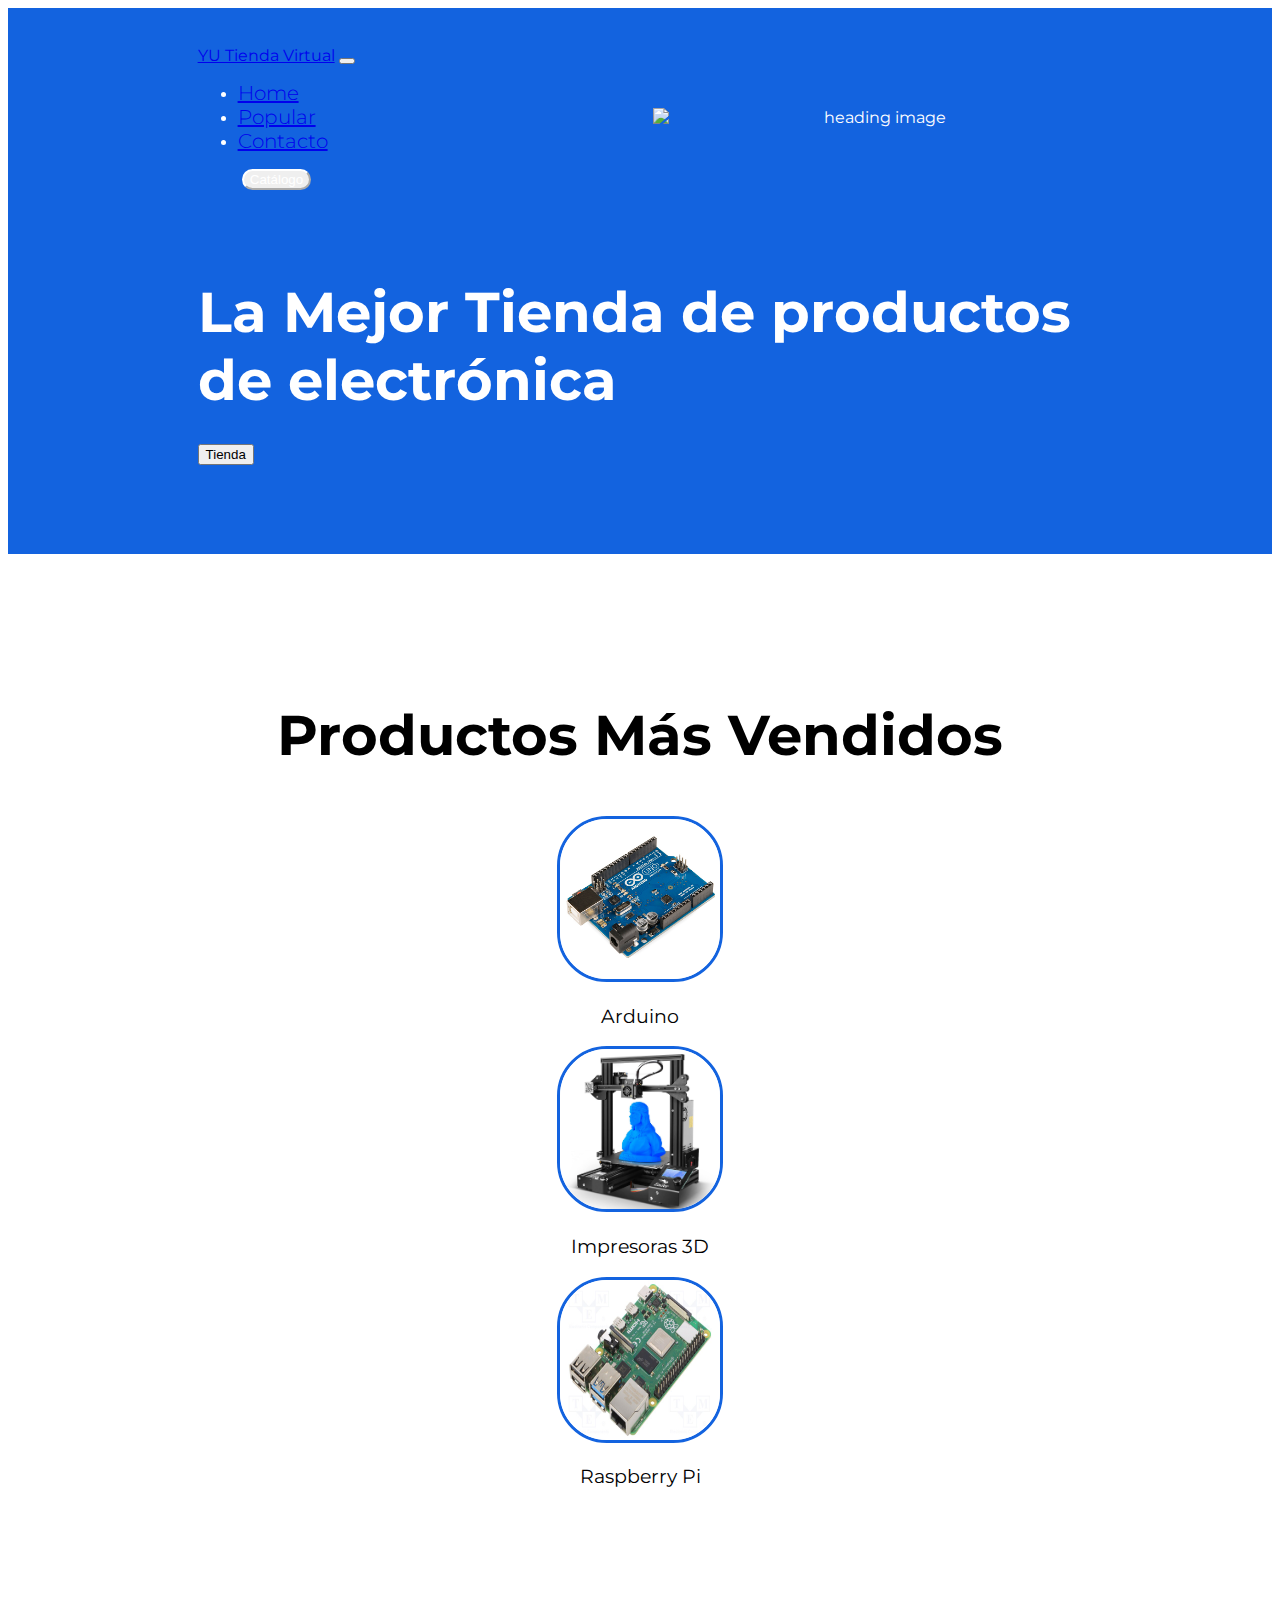
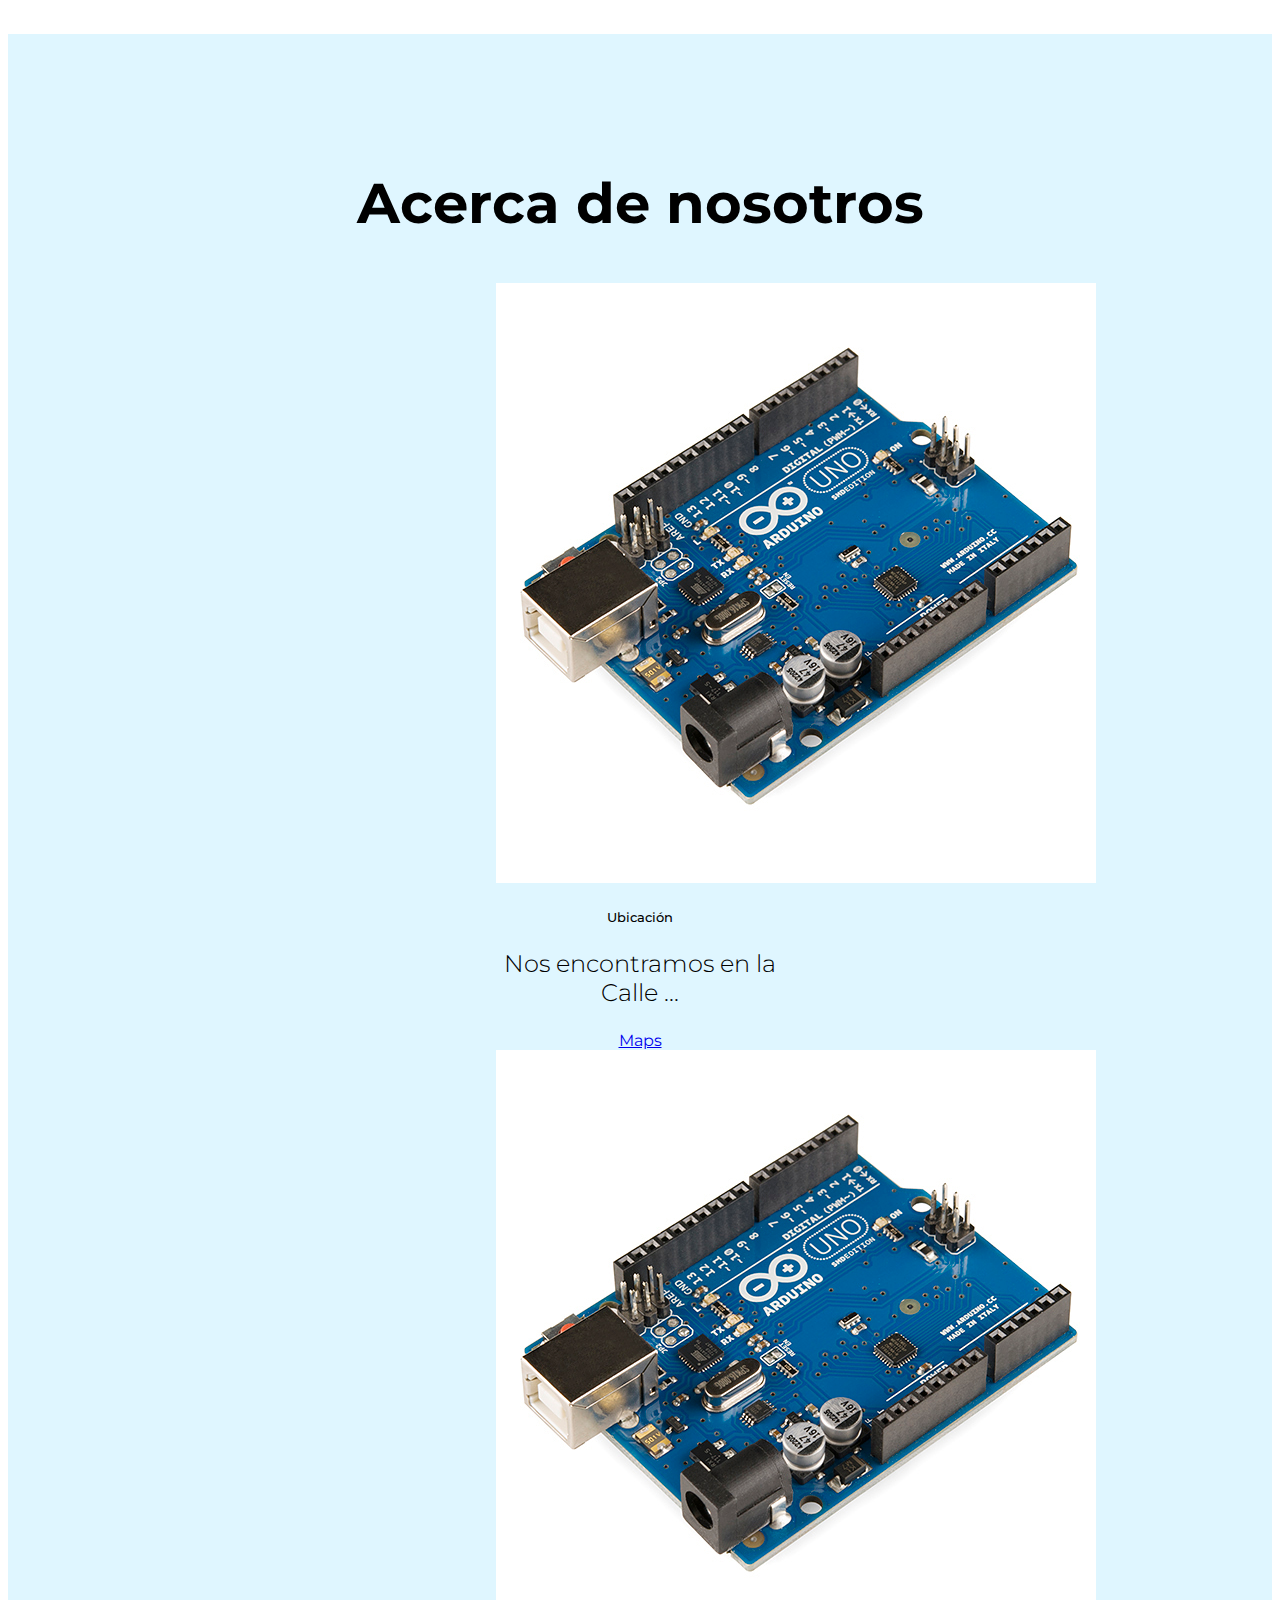
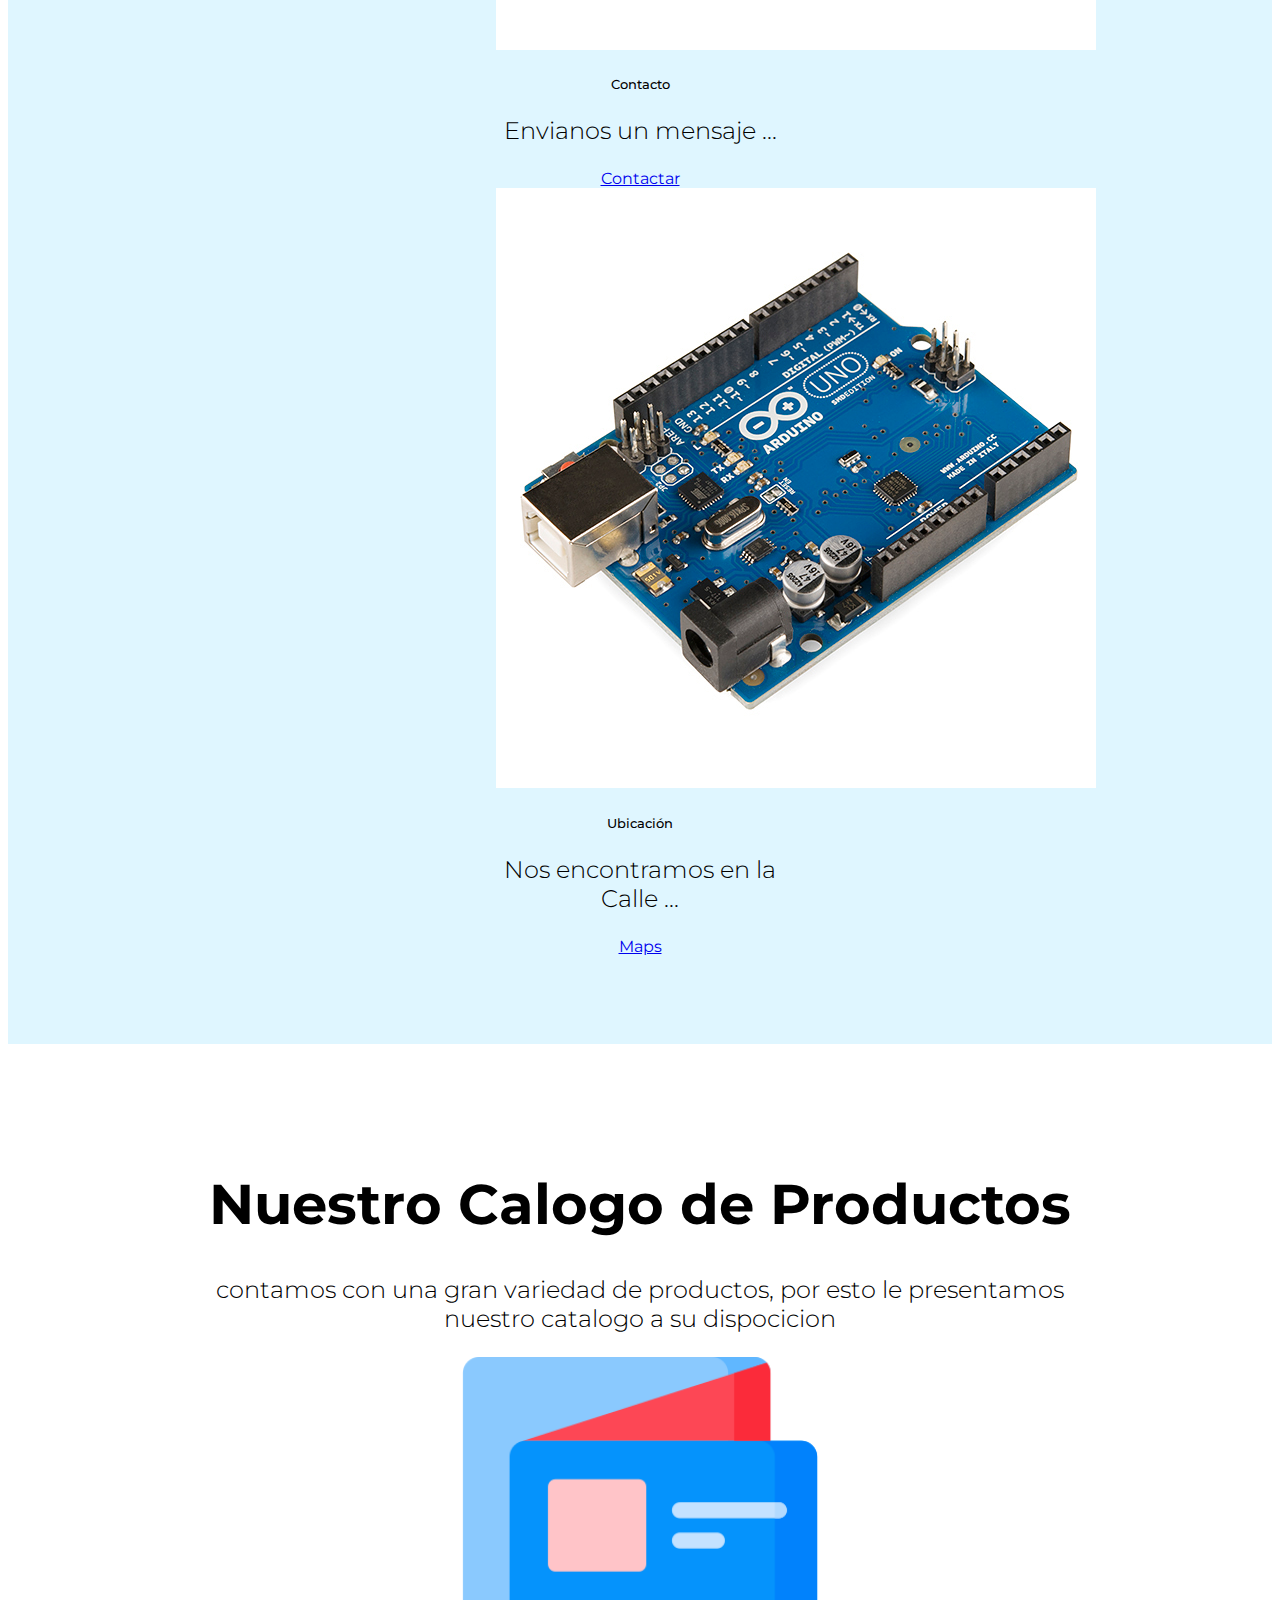
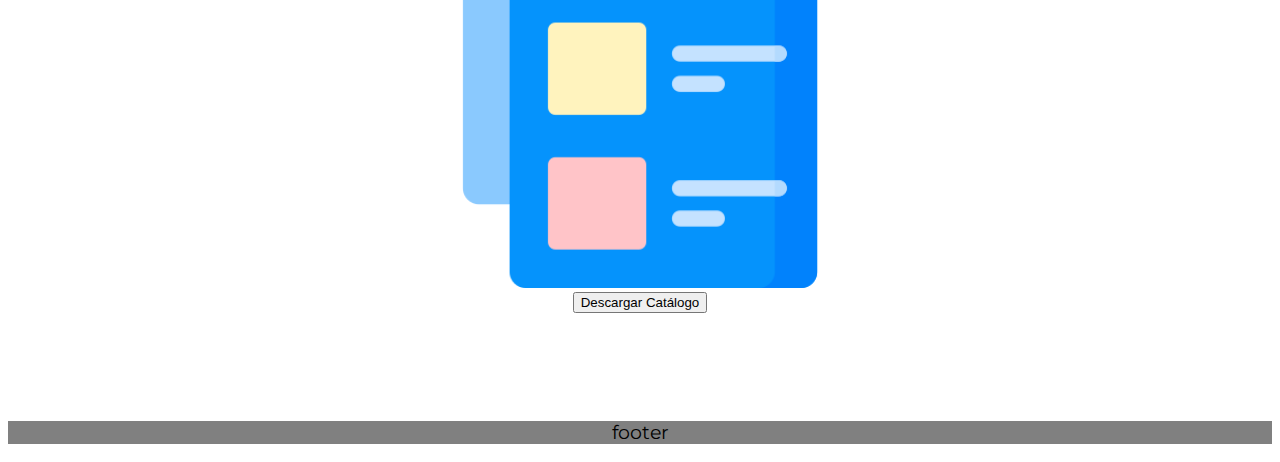
==== index.html @ 704b1b78 "working on mobile versions ��" ====
<!DOCTYPE html>
<html lang="en">
    <head>
        <meta charset="UTF-8">
        <meta http-equiv="X-UA-Compatible" content="IE=edge">
        <meta name="viewport" content="width=device-width, initial-scale=1.0">
        <title>Tienda Electrónica Yu</title>

        <!-- boostrap -->
        <link href="https://cdn.jsdelivr.net/npm/bootstrap@5.2.2/dist/css/bootstrap.min.css" rel="stylesheet"
            integrity="sha384-Zenh87qX5JnK2Jl0vWa8Ck2rdkQ2Bzep5IDxbcnCeuOxjzrPF/et3URy9Bv1WTRi" crossorigin="anonymous">
        <!-- fonts -->
        <link rel="preconnect" href="https://fonts.googleapis.com">
        <link rel="preconnect" href="https://fonts.gstatic.com" crossorigin>
        <link
            href="https://fonts.googleapis.com/css2?family=Montserrat:wght@300;400;500;900&family=Ubuntu:wght@300;400;700&display=swap"
            rel="stylesheet">
        <!-- font awesome icons -->
        <script src="https://kit.fontawesome.com/8faedc4425.js" crossorigin="anonymous"></script>

        <link rel="stylesheet" href="css/styles.css">
    </head>

    <body>

        <section id="title">
            <div class="container-fluid container-heading">
                
                <!-- navbar -->
                <nav class="navbar navbar-expand-lg navbar-dark mb-3">
                    <div class="container-fluid">
                        <a class="navbar-brand" href="#">YU Tienda Virtual</a>
                        <button class="navbar-toggler" type="button" data-bs-toggle="collapse" data-bs-target="#navbarSupportedContent"
                            aria-controls="navbarSupportedContent" aria-expanded="false" aria-label="Toggle navigation">
                            <span class="navbar-toggler-icon"></span>
                        </button>

                        <div class="collapse navbar-collapse" id="navbarSupportedContent">
                             <ul class="navbar-nav ms-auto mb-2 mb-lg-0">
                                <li class="nav-item">
                                    <a class="nav-link active" aria-current="page" href="#">Home</a>
                                </li>
                                <li class="nav-item">
                                    <a class="nav-link" href="#">Popular</a>
                                </li>
                                <li class="nav-item">
                                    <a class="nav-link" href="#">Contacto</a>
                                </li>
                                <!-- <li class="nav-item">
                                    <a class="nav-link" href="#">Catalogo</a>
                                </li> -->
                            </ul>
                            <button type="button" class="btn btn-outline-dark catalog-btn ms-0 ms-lg-5"><i class="fa-sharp fa-solid fa-download"></i> Catálogo<o/button>
                        </div>
                    </div>
                </nav>

                <!-- title content -->
                <div class="container heading-content">
                    <div class="row">
                        <div class="col col-12 col-lg-6">
                            <h1>La Mejor Tienda de productos de electrónica</h1>
                            <!-- <p>los mejores productos en electronica a precios buenos para tus proyectos profesionales Lorem Ipsum is simply dummy text of the printing and typesetting industry. Lorem Ipsum has been the industry's standard
                            </p> -->
                            <!-- <button type="button" class="dwl-button btn btn-outline-light btn-lg"><i class="fa-solid fa-store"></i> Download</button> -->
                        </div>
                        <div class="col col-12 col-lg-6 img-heading-container">
                            <img src="images/heading1.png" class="heading-img" alt="heading image">
                        </div>
                    </div>
                    <button type="button" class="dwl-button btn btn-light btn-lg mt-5 mt-lg-5"><i class="fa-solid fa-store"></i> Tienda</button>
                </div>
            </div>
            
            <!-- wave -->
            <!-- <svg class="wave1" xmlns="http://www.w3.org/2000/svg" viewBox="0 0 1440 320">
                <path fill="#1363DF" fill-opacity="1"
                    d="M0,96L60,117.3C120,139,240,181,360,192C480,203,600,181,720,197.3C840,213,960,267,1080,250.7C1200,235,1320,149,1380,106.7L1440,64L1440,0L1380,0C1320,0,1200,0,1080,0C960,0,840,0,720,0C600,0,480,0,360,0C240,0,120,0,60,0L0,0Z">
                </path> -->
            </svg>
        </section>

        <section id="Features">
            <div class="container-fluid container-items">
                <h2 class="mb-0 mb-lg-5 features-heading    ">Productos Más Vendidos</h2>
                <div class="row pt-0 pt-lg-5">
                    <div class="col col-12 col-lg-4">
                        <img src="images/arduino.jpg" class="img-feature mb-3 mb-lg-4 mt-lg-0 mt-5" alt="Feature1">
                        <h3>Arduino</h3>
                    </div>
                    <div class="col col-12 col-lg-4">
                        <img src="images/impresora.jpg" class="img-feature mb-3 mb-lg-4 mt-lg-0 mt-5" alt="Feature2">
                        <h3>Impresoras 3D</h3>
                    </div>
                    <div class="col col-12 col-lg-4">
                        <img src="images/raspberry.jpg" class="img-feature mb-3 mb-lg-4 mt-lg-0 mt-5" alt="Feature3">
                        <h3>Raspberry Pi</h3>
                    </div>
                </div>
            </div>
        </section>

        <section id="cards">
            <div class="container-fluid cards-container">
                <h2 class="mb-5 cards-heading">Acerca de nosotros</h2>
                <div class="row">
                    <div class="col col-12 col-lg-4 mb-5">
                        <div class="card text-start">
                            <img src="images/arduino.jpg" class="card-img-top" alt="...">
                            <div class="card-body">
                                <h5 class="card-title">Ubicación</h5>
                                <p class="card-text dark-text">Nos encontramos en la Calle ...</p>
                                <a href="#" class="btn btn-primary"><i class="fa-solid fa-map-location-dot"></i> Maps</a>
                            </div>
                        </div>
                    </div>
                    <div class="col col-12 col-lg-4 mb-5">
                        <div class="card text-start ">
                            <img src="images/arduino.jpg" class="card-img-top" alt="...">
                            <div class="card-body">
                                <h5 class="card-title">Contacto</h5>
                                <p class="card-text dark-text">Envianos un mensaje ...</p>
                                <a href="#" class="btn btn-primary"><i class="fa-regular fa-paper-plane"></i> Contactar</a>
                            </div>
                        </div>
                    </div>
                    <div class="col col-12 col-lg-4 mb-5">
                        <div class="card text-start">
                            <img src="images/arduino.jpg" class="card-img-top" alt="...">
                            <div class="card-body">
                                <h5 class="card-title">Ubicación</h5>
                                <p class="card-text dark-text">Nos encontramos en la Calle ...</p>
                                <a href="#" class="btn btn-primary"><i class="fa-solid fa-map-location-dot"></i> Maps</a>
                            </div>
                        </div>
                    </div>
                </div>
            </div>
        </section>

        <section id="Catalog">
            <div class="container-fluid catalog-container">
                <div class="container-fluid text-center text-lg-start">
                    <div class="row">
                        <div class="col col-12 col-lg-6">
                            <h1 class="catalog-heading">Nuestro Calogo de Productos</h1>
                            <p class="dark-text">contamos con una gran variedad de productos, por esto le presentamos nuestro catalogo a su dispocicion</p>
                        </div>
                        <div class="col col-12 col-lg-6 text-center">
                            <img src="images/catalogue.png" alt="Catalog image" class="img-catalog mt-4 mt-lg-0">
                        </div>
                    </div>
                </div>
                <button type="button" class="btn btn-outline-dark btn-lg mt-5"><i class="fa-sharp fa-solid fa-download"></i> Descargar Catálogo<o/button>

            </div>
        </section>
        
        <footer>
            <h3>footer</h3>
        </footer>
        <script src="https://cdn.jsdelivr.net/npm/bootstrap@5.2.2/dist/js/bootstrap.bundle.min.js"
            integrity="sha384-OERcA2EqjJCMA+/3y+gxIOqMEjwtxJY7qPCqsdltbNJuaOe923+mo//f6V8Qbsw3"
            crossorigin="anonymous"></script>
    </body>
</html>
---- css/styles.css ----
body {
    font-family: 'Montserrat', sans-serif;
    text-align: center;
}

h1,
h2 {
    font-size: 3.5rem;
    font-family: 'Montserrat', sans-serif;
    font-weight: bold;
}

h3,
h4,
h5,
h6 {
    font-family: 'Montserrat', sans-serif;
    font-weight: 400;
}

p {
    color: white;
    font-weight: 500;
    font-size: 1.5rem;
}

.dark-text {
    color: black;
    font-weight: 300;
}

.nav-item {
    padding-right: 5%;
}

.nav-link {
    font-size: 1.25rem;
    font-weight: 300;
}

.catalog-btn {
    border-color: white;
    border-radius: 2rem;
    color: white;
    margin-left: 5%;
}

.container-heading {
    text-align: start;
    padding: 3% 15% 7%;
    background-color: #1363DF;
    color: white;
}

.container-heading h1 {
    margin-top: 5%;
    margin-bottom: 30px;
    text-align: start;
    font-size: 3.5rem;
}

.img-heading-container {
    text-align: center;
}

.heading-img {
    width: 35%;
    position:absolute;
    right: 14%;
    top: 12%;
}

.heading-content {
    padding-top: 5%;
}

.wave1 {
    position: absolute;
    transform: translate(-50%, -3em);
}

/* items section */

.container-items {
    padding: 8% 15% 10%;
    background-color: white;
}

.img-feature {
    height: 10rem;
    width: 10rem;
    border: solid 3px #1363DF;
    border-radius: 30%;
}

/* cards section */

.cards-container {
    background-color: #DFF6FF;
    /* background-color: #47B5FF; */
    padding: 7% 15% 7%; 
}

.card {
    margin: auto;
    width: 18rem;
}

.card-title {
    font-weight: 500;
}

/* catalog section */

.catalog-container {
    padding: 7% 15% 7%;
}

.img-catalog {
    width: 60%;
}

/* footer section */

footer {
    background-color: gray;
}


/***************** MEDIA QUERIES ********************/

/* Extra large and avobe */

@media (min-width: 1400px) {
    .heading-img {
            width: 30%;
    }

    .container-heading h1 {
        font-size: 4rem;
    }

    /* cards section */

    .card {
        width: 23rem;
    }
}

/* tablet size and below */

@media (max-width: 992px) {

    /* heading section */

    .heading-img {
        position: static;
        width: 100%;
    }

    .container-heading {
        text-align: center;
    }

    .container-heading h1 {
        margin-top: 5%;
        margin-bottom: 5%;
        text-align: center;
        font-size: 2.5rem;
    }

    .container-heading {
        padding: 5% 15% 20%;
        background-color: #1363DF;
        color: white;
    }

    /* Features section */
    
    .container-items {
        padding: 15% 15% 20%;
    }

    .features-heading {
        font-size: 2rem;
    }

    /* cards section */

    .cards-heading {
        font-size: 2rem;
    }

    .card {
        width: 16rem;
    }

    /* catalog section */
    .catalog-container {
        text-align: center;
        padding: 15% 15% 20%;
    }

    .catalog-heading {
        font-size: 2rem;
    }
}
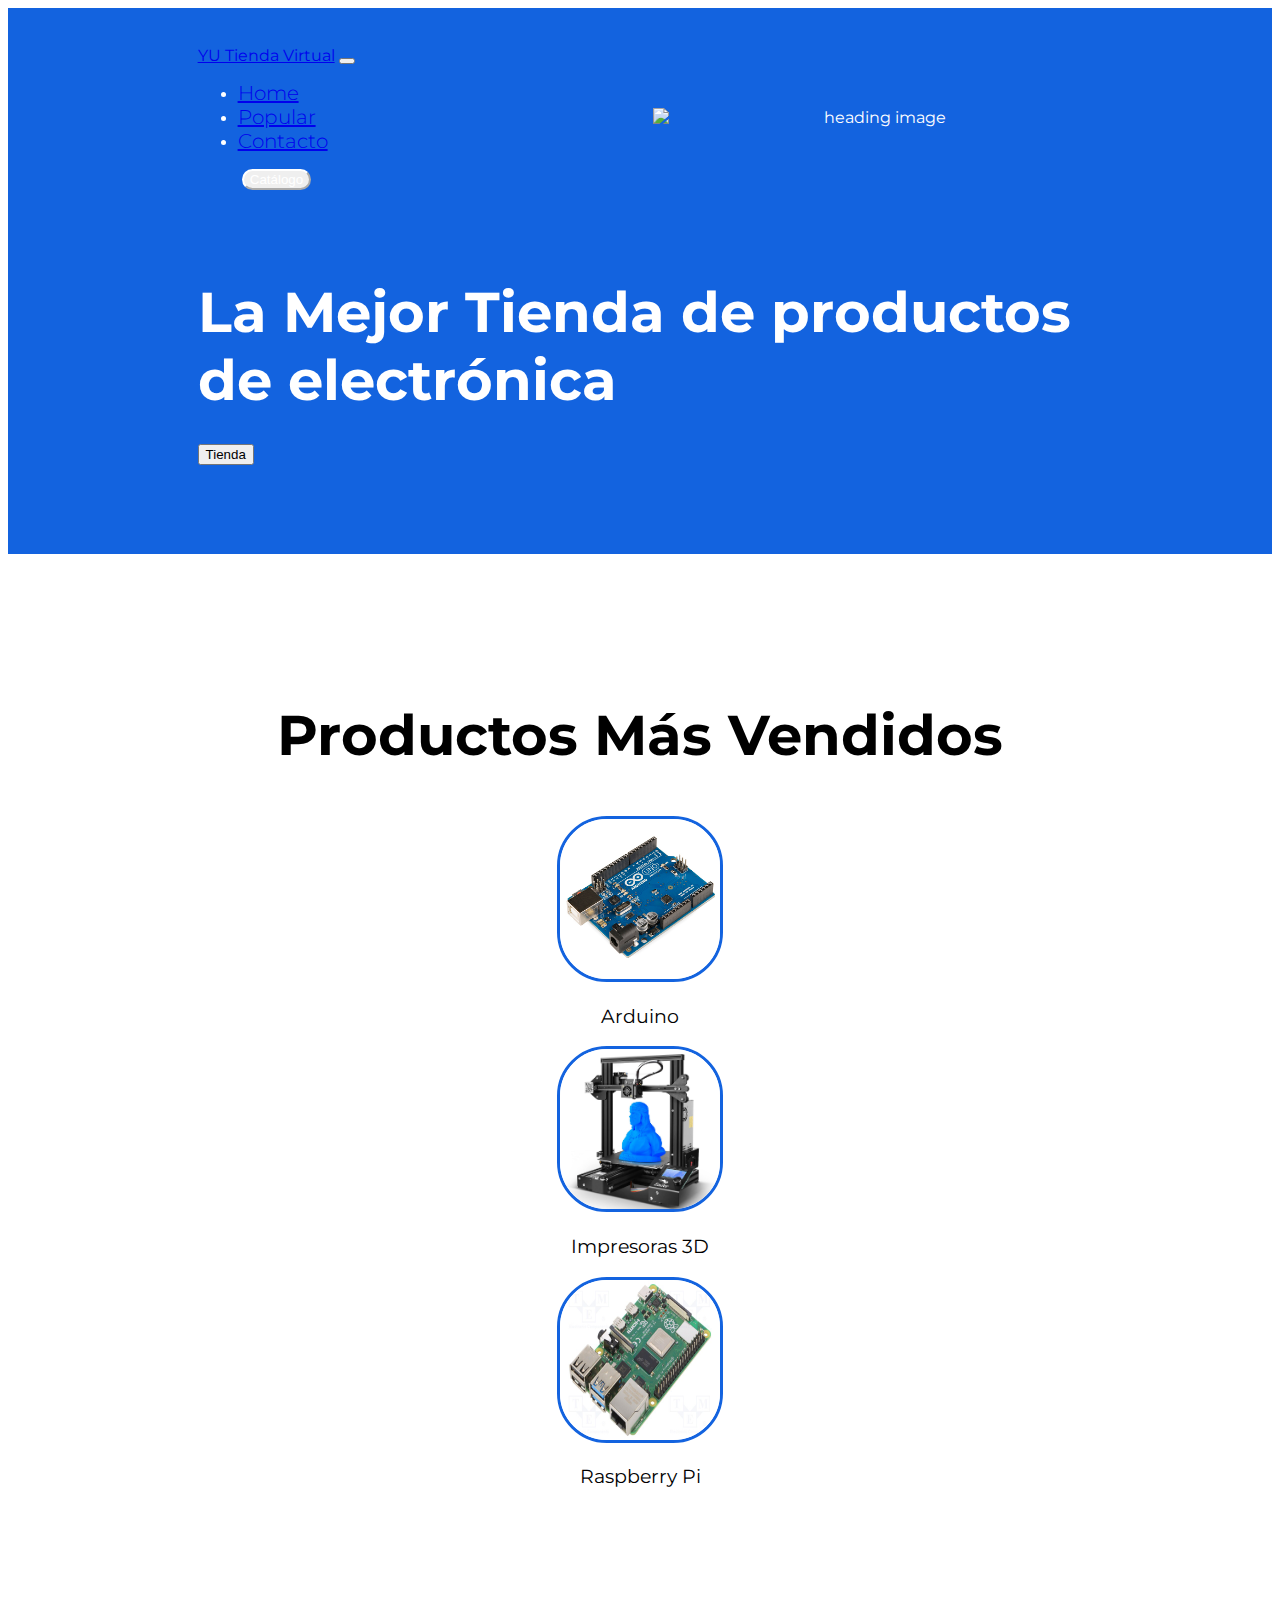
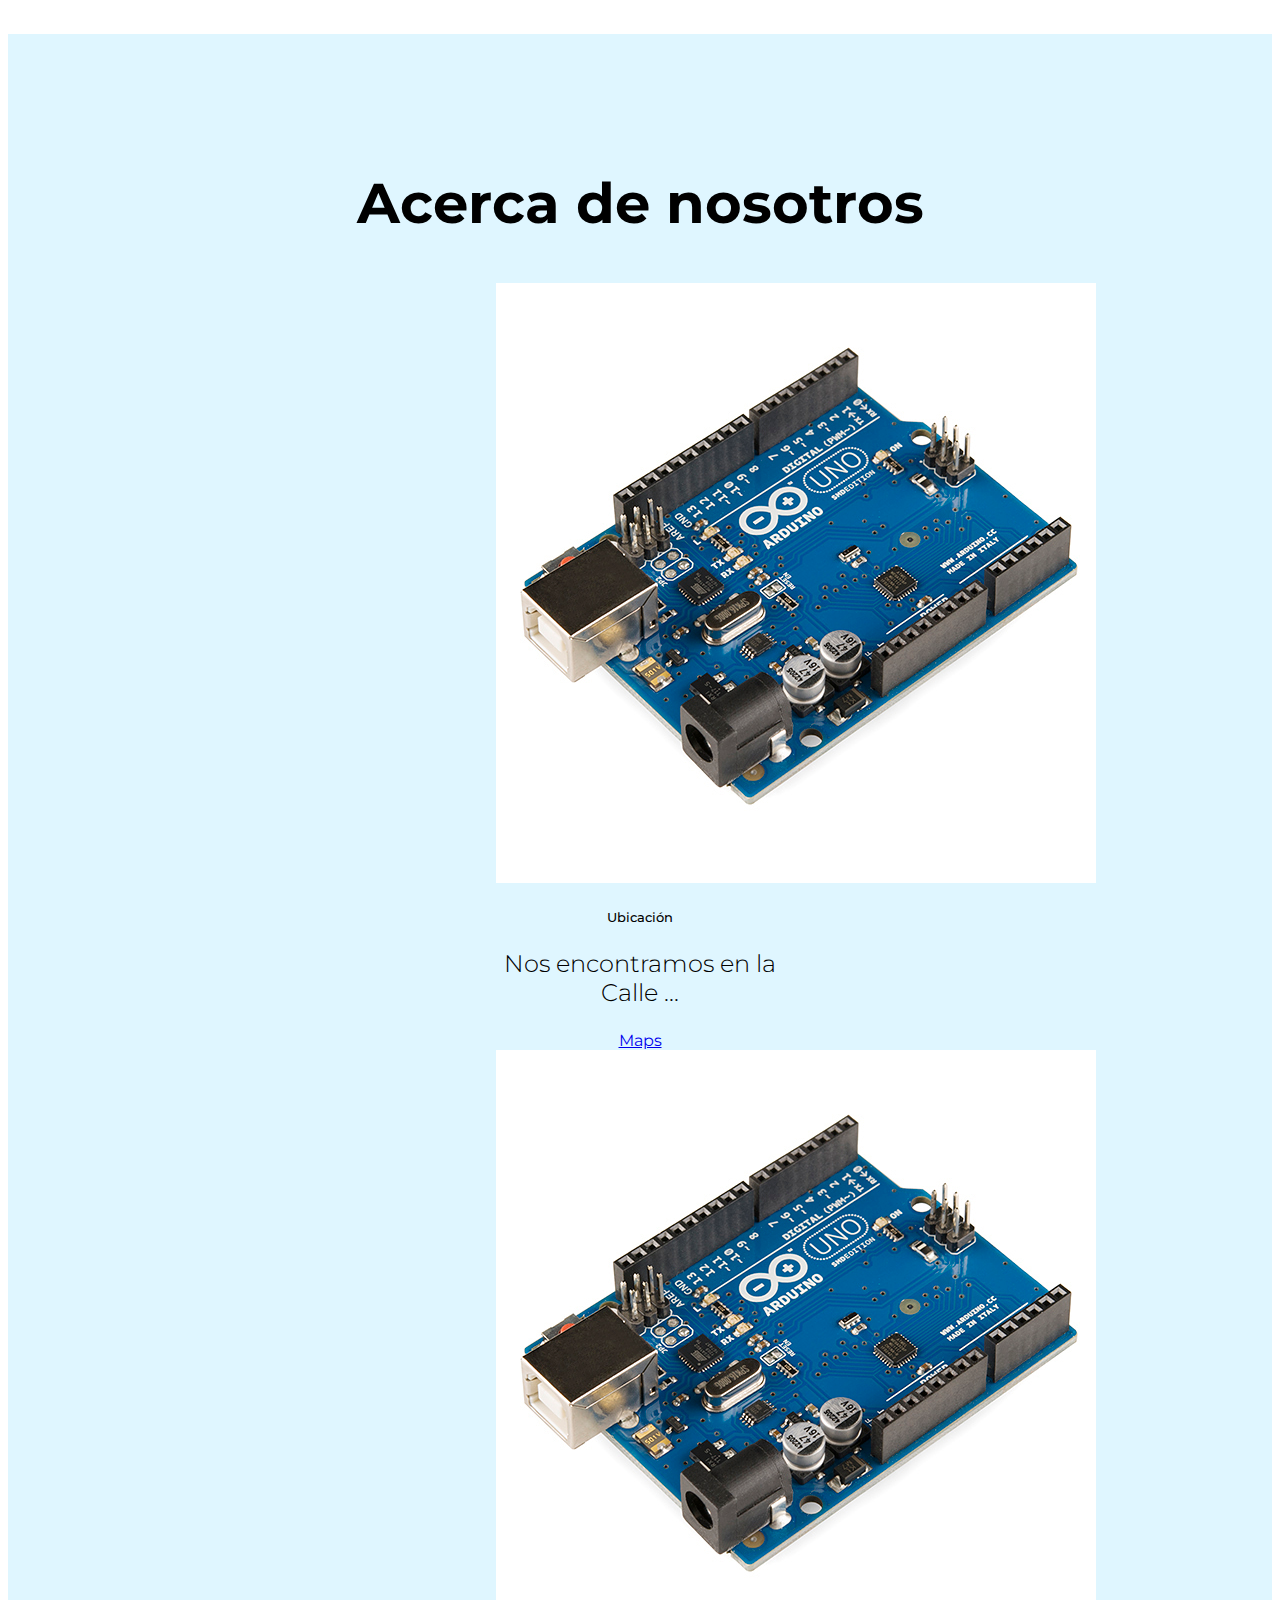
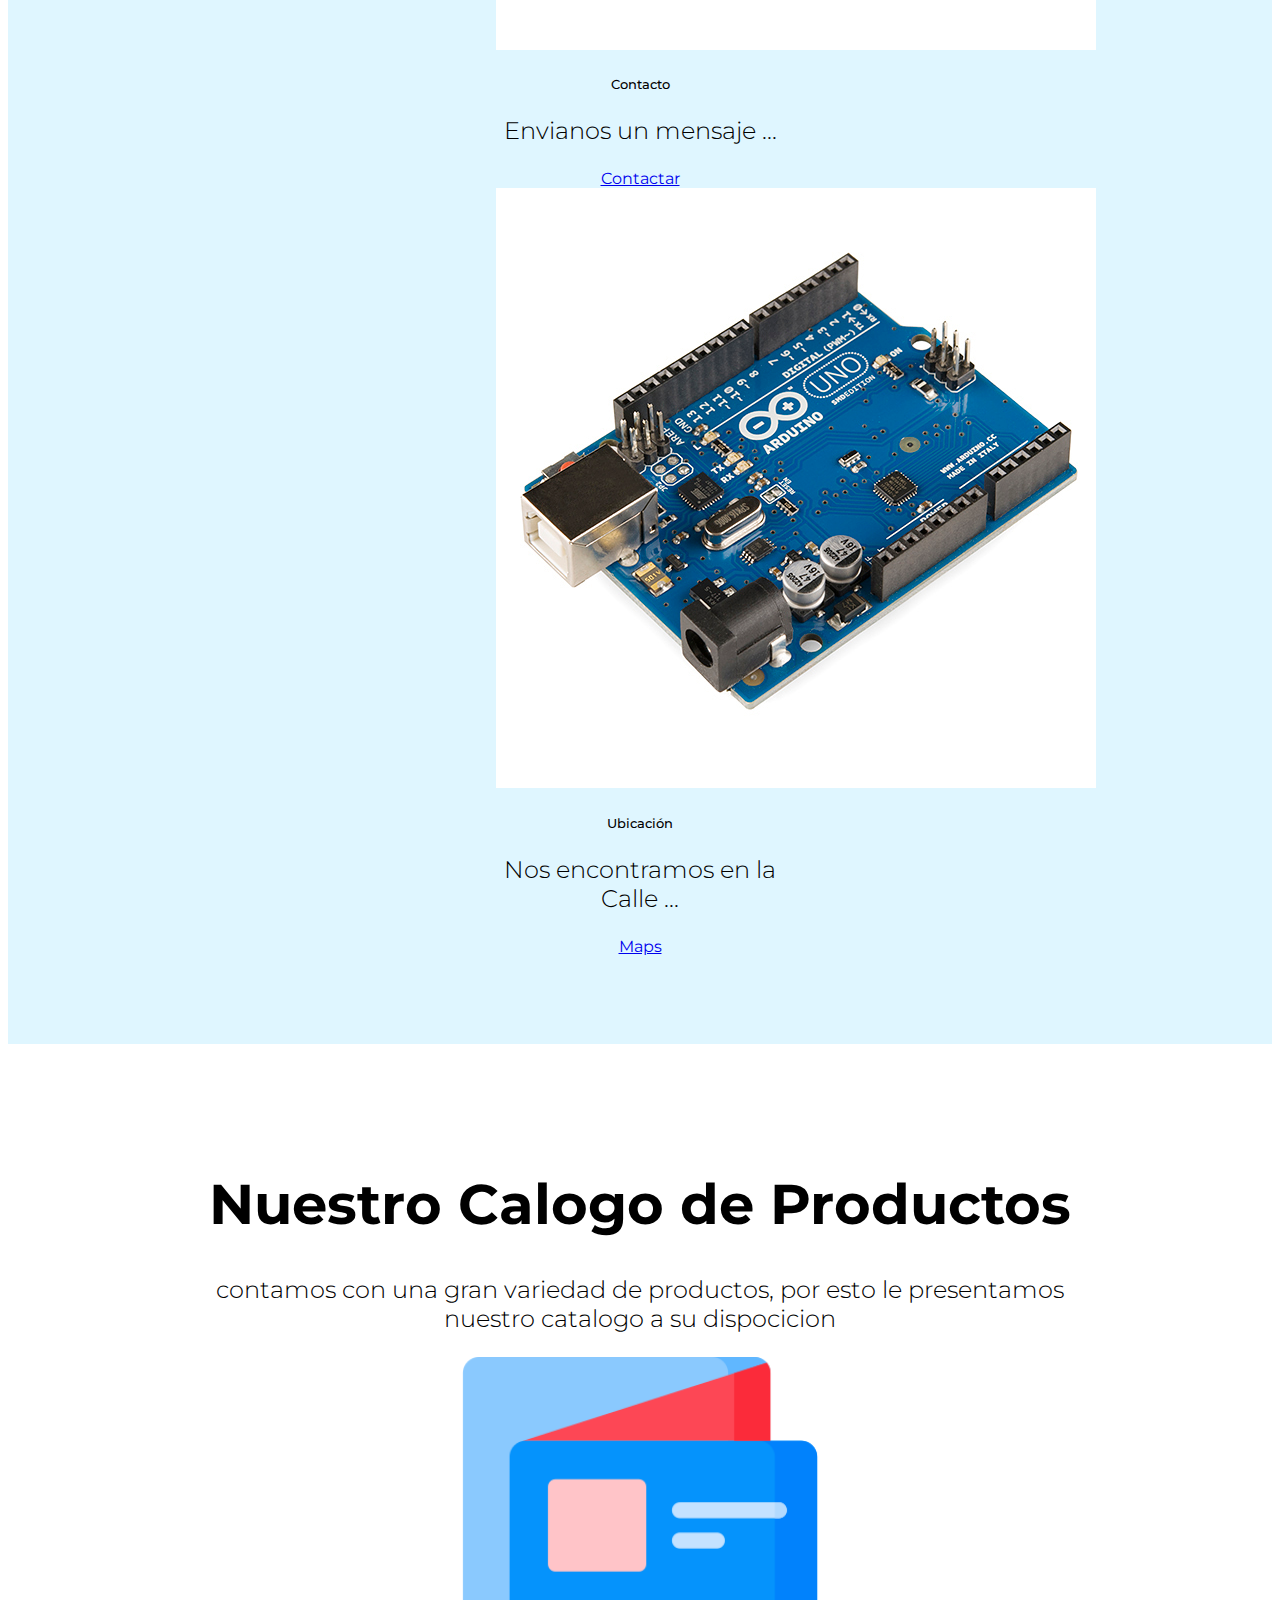
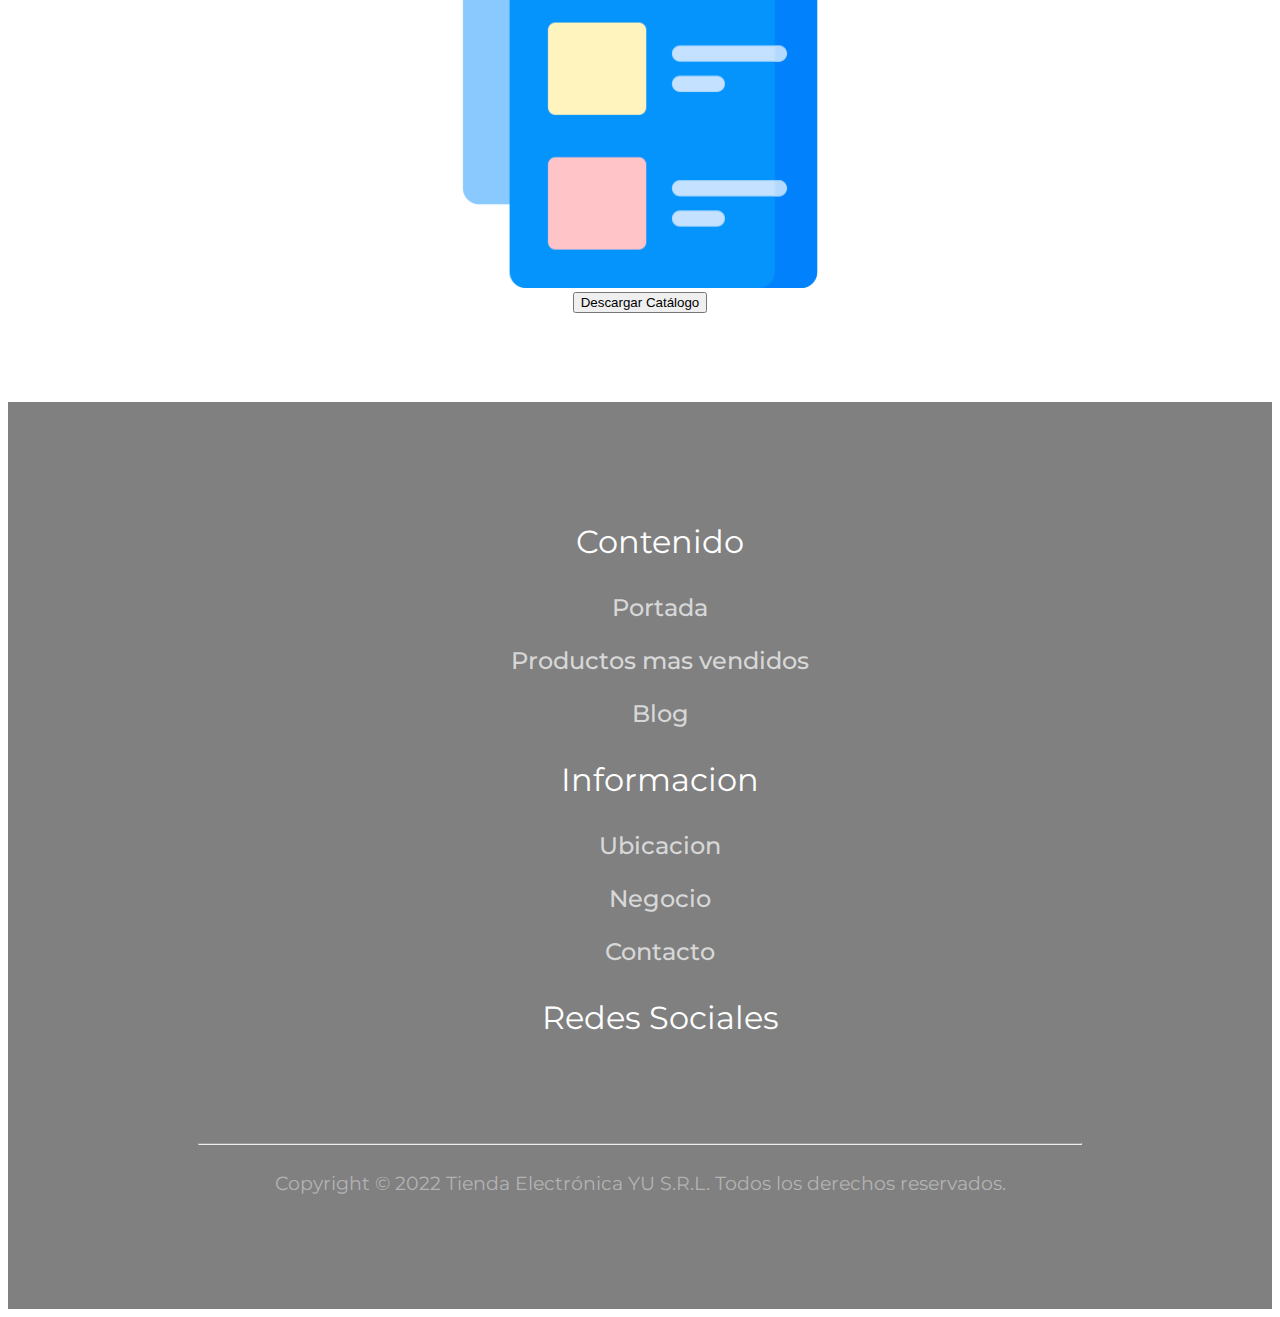
==== commit ad13701f: "working on footer section" ====
--- a/index.html
+++ b/index.html
@@ -157,7 +157,59 @@
         </section>
         
         <footer>
-            <h3>footer</h3>
+            <div class="container-fluid footer-container">
+                <div class="container text-start">
+                    <div class="row">
+                        <div class="col col-12 col-lg-4">
+                            <ul class="footer-list">
+                                <li>
+                                    <h3 class="footer-title">Contenido</h3>
+                                </li>
+                                <li>
+                                    <p class="footer-options">Portada</p>
+                                </li>
+                                <li>
+                                    <p class="footer-options">Productos mas vendidos</p>
+                                </li>
+                                <li>
+                                    <p class="footer-options">Blog</p>
+                                </li>
+                            </ul>
+                        </div>
+                        <div class="col col-12 col-lg-4">
+                            <ul class="footer-list">
+                                <li>
+                                    <h3 class="footer-title">Informacion</h3>
+                                </li>
+                                <li>
+                                    <p class="footer-options">Ubicacion</p>
+                                </li>
+                                <li>
+                                    <p class="footer-options">Negocio</p>
+                                </li>
+                                <li>
+                                    <p class="footer-options">Contacto</p>
+                                </li>
+                            </ul>
+                        </div>
+                        <div class="col col-12 col-lg-4">
+                            <ul class="footer-list">
+                                <li>
+                                    <h3 class="footer-title">Redes Sociales</h3>
+                                </li>
+                                <li>
+                                    <a href=""><i class="fa-brands fa-square-twitter"></i></a>
+                                    <a href=""><i class="fa-brands fa-square-facebook"></i></a>
+                                    <a href=""><i class="fa-brands fa-square-whatsapp"></i></a>
+                                    <a href=""></a>
+                                </li>
+                            </ul>
+                        </div>
+                    </div>
+                </div>
+                <hr>
+                <h4 class="copyright">Copyright © 2022 Tienda Electrónica YU S.R.L. Todos los derechos reservados.</h4>
+            </div>
         </footer>
         <script src="https://cdn.jsdelivr.net/npm/bootstrap@5.2.2/dist/js/bootstrap.bundle.min.js"
             integrity="sha384-OERcA2EqjJCMA+/3y+gxIOqMEjwtxJY7qPCqsdltbNJuaOe923+mo//f6V8Qbsw3"
--- a/css/styles.css
+++ b/css/styles.css
@@ -126,6 +126,46 @@
     background-color: gray;
 }
 
+.footer-container {
+    padding: 7% 15% 7%;
+}
+
+.footer-title {
+    font-size: 2rem;
+    color: white;
+}
+
+.footer-list {
+    list-style-type: none;
+}
+
+.footer-options {
+    color: rgba(255, 255, 255, 0.7);
+    font-size: 1.5rem;
+}
+
+
+.footer-options:hover {
+    color: white;
+    font-size: 1.5rem;
+}
+
+footer i {
+    font-size: 3rem;
+    margin-right: 1rem;
+    margin-top: 1rem;
+    color: rgba(255, 255, 255, 0.7);
+
+}
+
+footer i:hover {
+    color:white;
+}
+
+.copyright {
+    color: rgba(203, 203, 203, 0.7);
+    font-size: 1.2rem;
+}
 
 /***************** MEDIA QUERIES ********************/
 
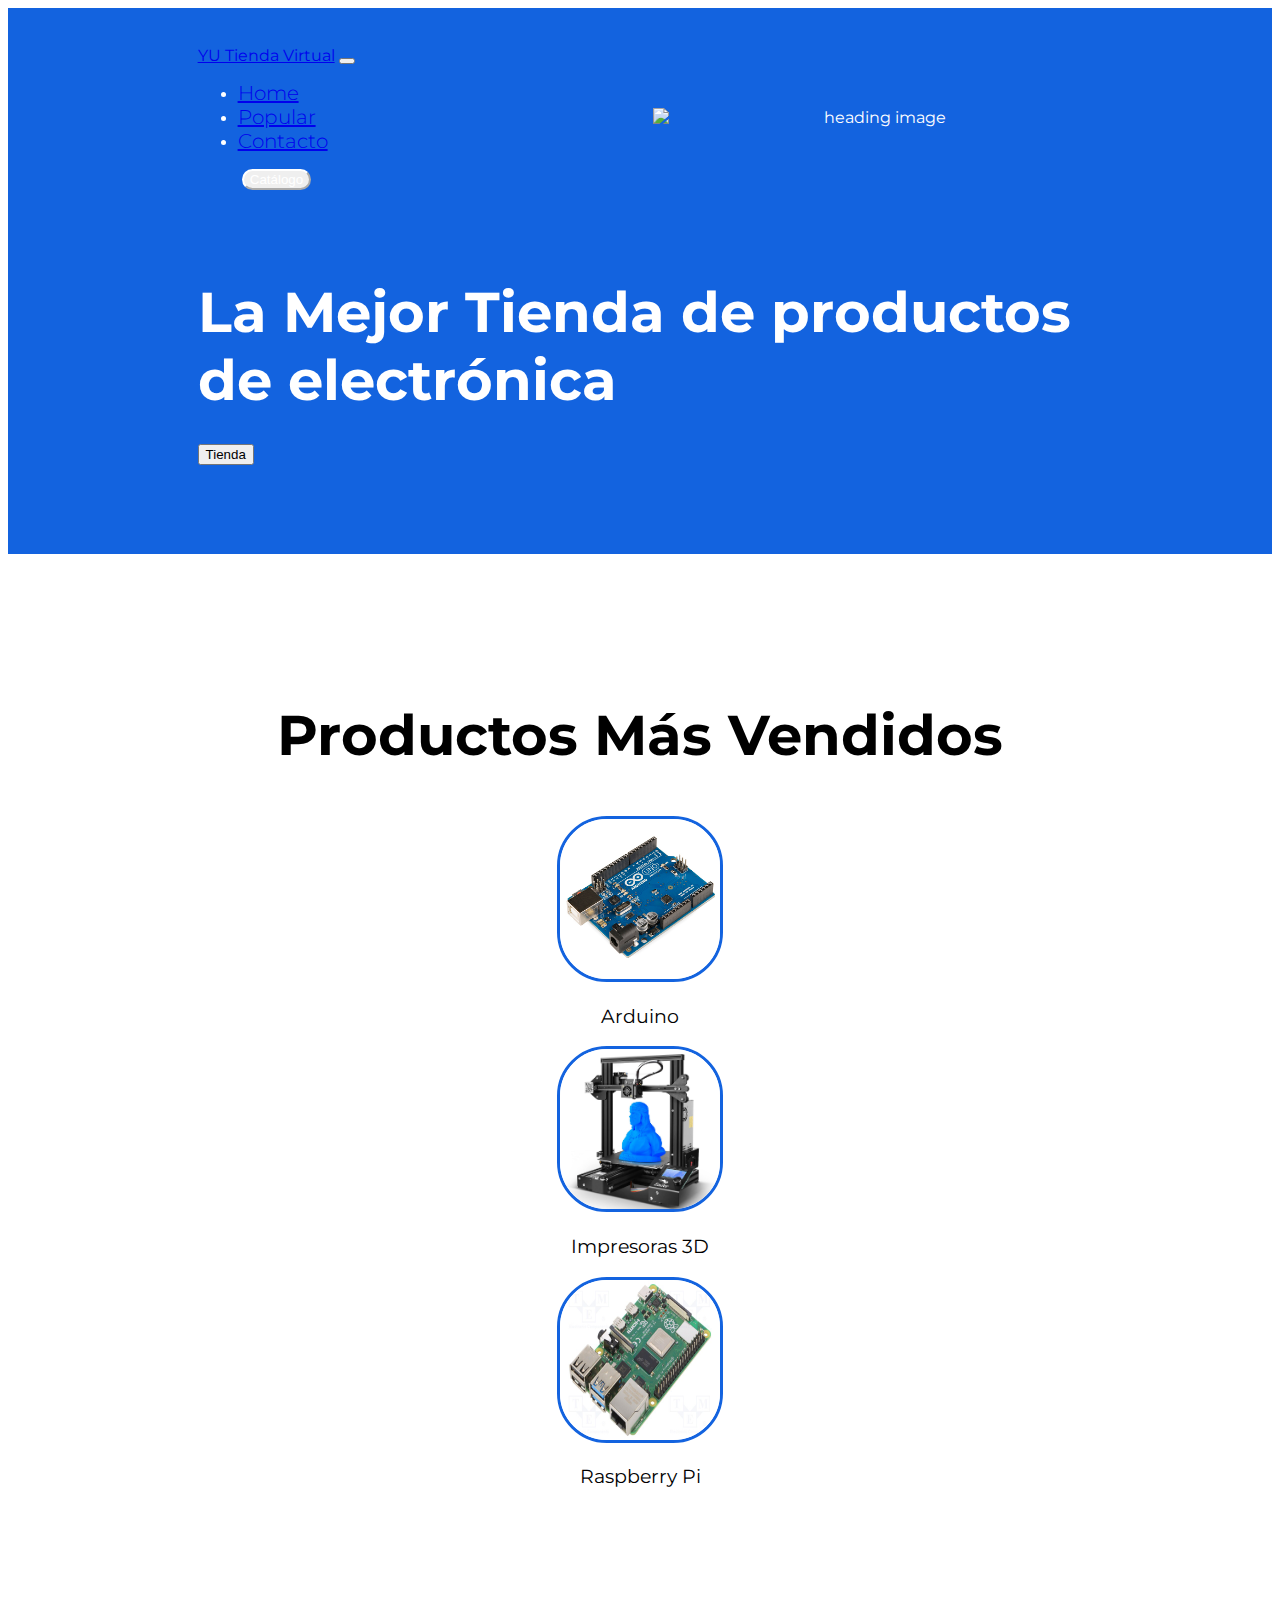
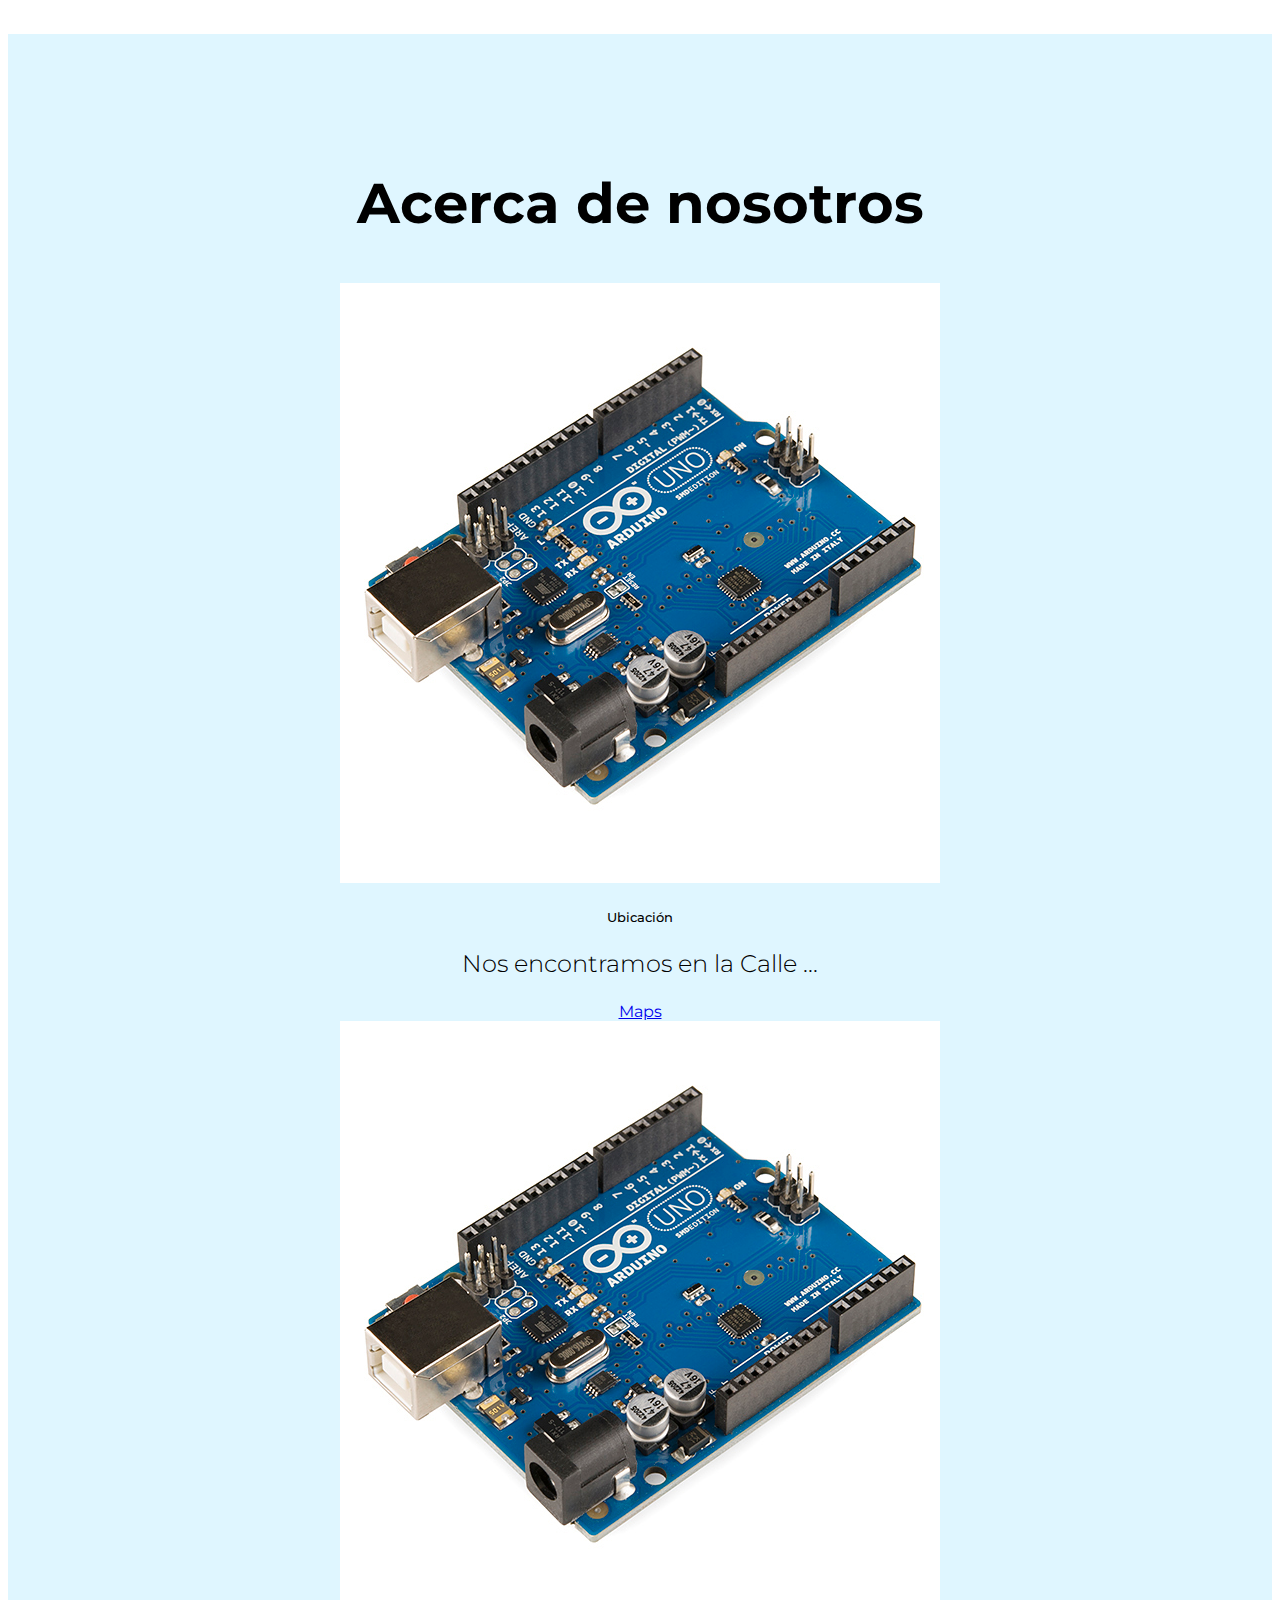
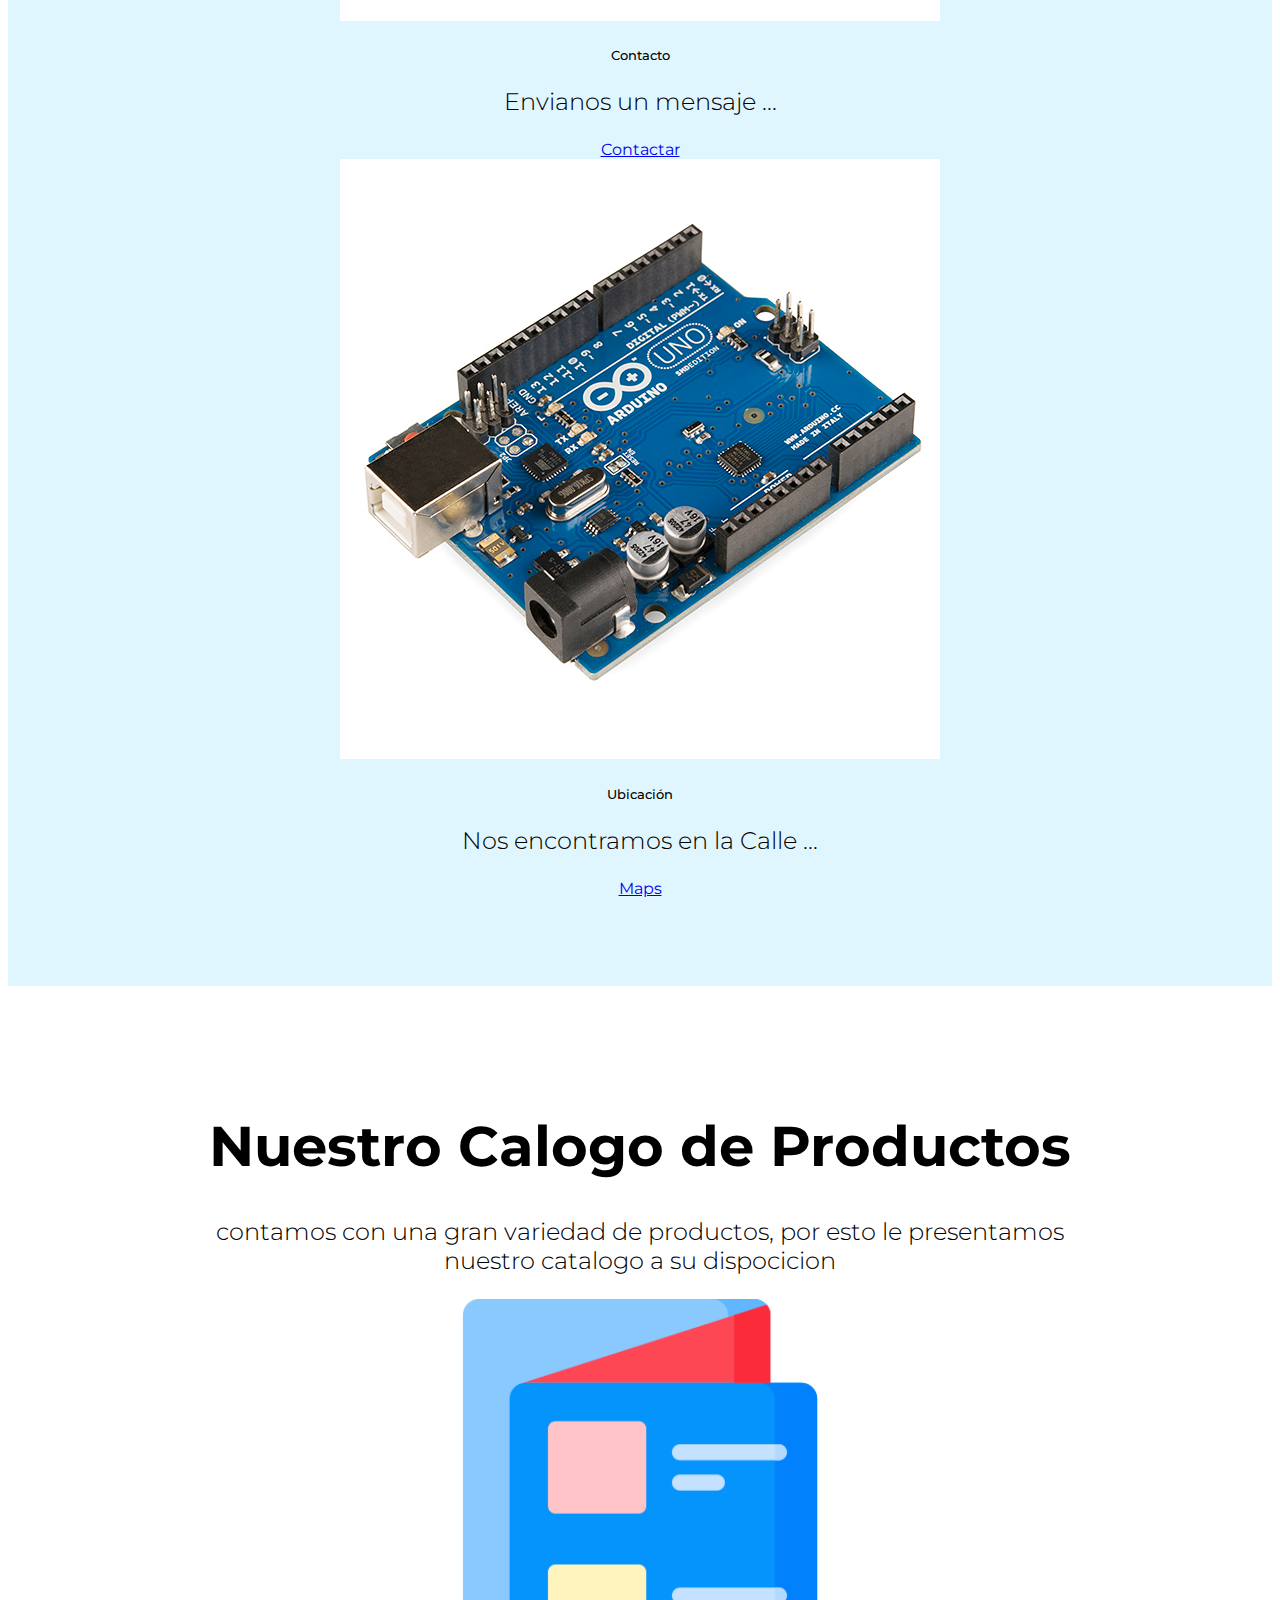
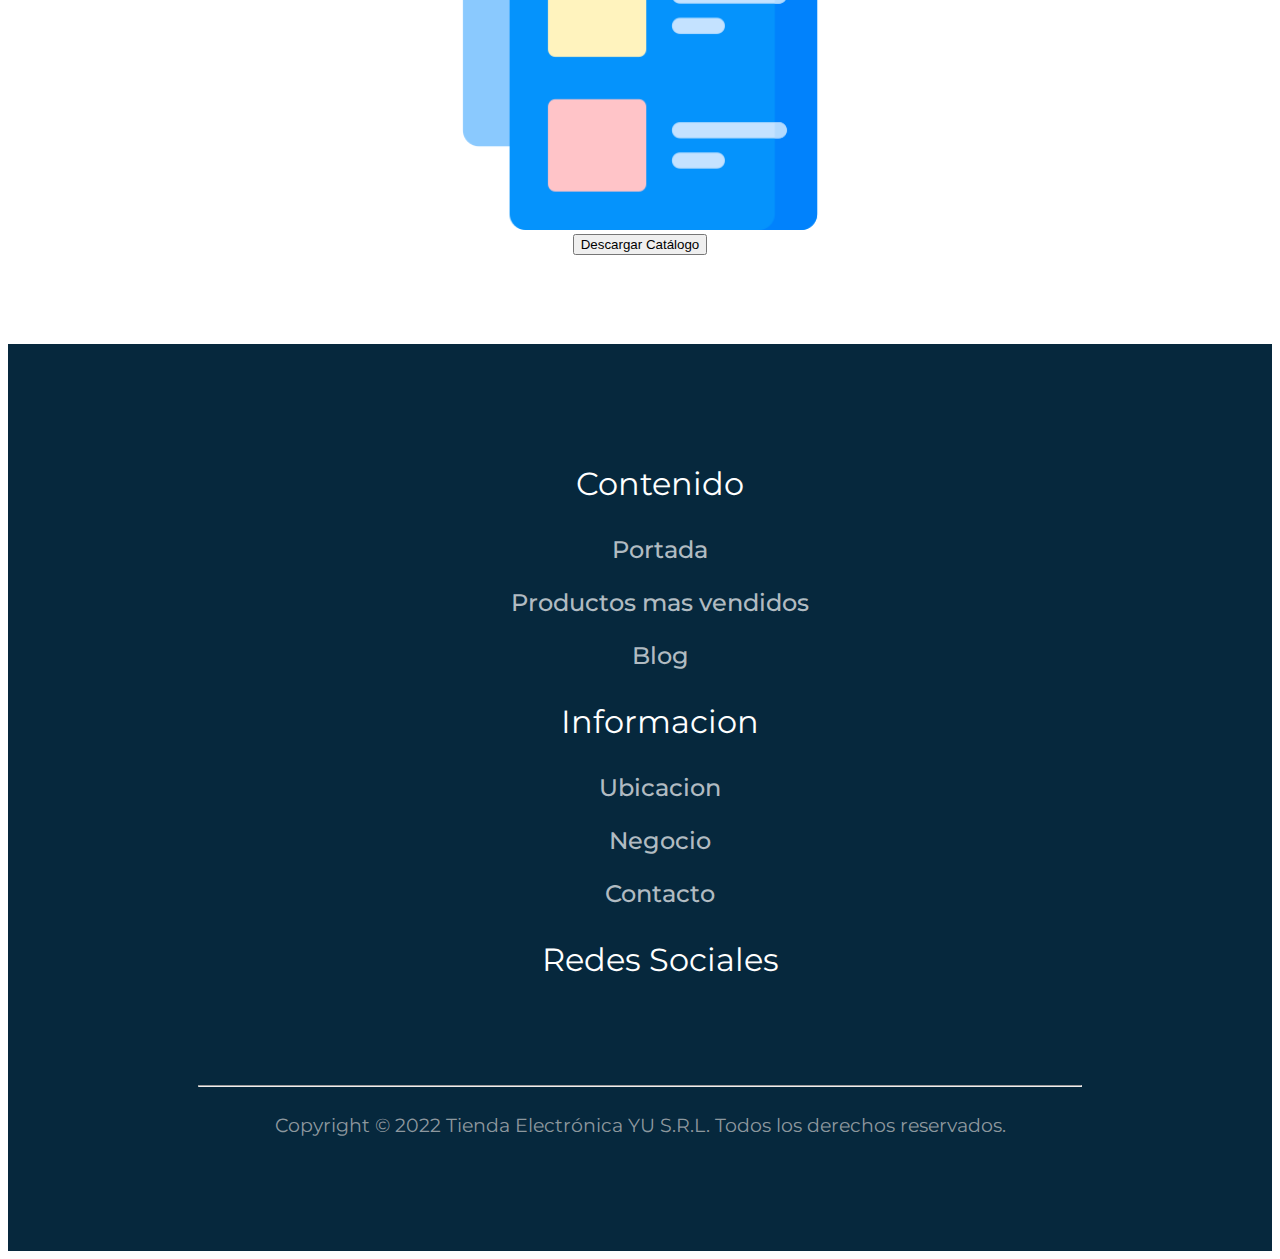
==== commit d52fb22e: "adding last details to the main page ��" ====
--- a/index.html
+++ b/index.html
@@ -41,16 +41,18 @@
                                     <a class="nav-link active" aria-current="page" href="#">Home</a>
                                 </li>
                                 <li class="nav-item">
-                                    <a class="nav-link" href="#">Popular</a>
+                                    <a class="nav-link" href="#Features">Popular</a>
                                 </li>
                                 <li class="nav-item">
-                                    <a class="nav-link" href="#">Contacto</a>
+                                    <a class="nav-link" href="#cards">Contacto</a>
                                 </li>
                                 <!-- <li class="nav-item">
                                     <a class="nav-link" href="#">Catalogo</a>
                                 </li> -->
                             </ul>
-                            <button type="button" class="btn btn-outline-dark catalog-btn ms-0 ms-lg-5"><i class="fa-sharp fa-solid fa-download"></i> Catálogo<o/button>
+                            <a href="#Catalog">
+                                <button type="button" class="btn btn-outline-dark catalog-btn ms-0 ms-lg-5"><i class="fa-sharp fa-solid fa-download"></i> Catálogo</button>
+                            </a>
                         </div>
                     </div>
                 </nav>
--- a/css/styles.css
+++ b/css/styles.css
@@ -103,7 +103,7 @@
 
 .card {
     margin: auto;
-    width: 18rem;
+    width: 80%;
 }
 
 .card-title {
@@ -128,6 +128,7 @@
 
 .footer-container {
     padding: 7% 15% 7%;
+    background-color: #06283D;
 }
 
 .footer-title {
@@ -182,9 +183,9 @@
 
     /* cards section */
 
-    .card {
+    /* .card {
         width: 23rem;
-    }
+    } */
 }
 
 /* tablet size and below */
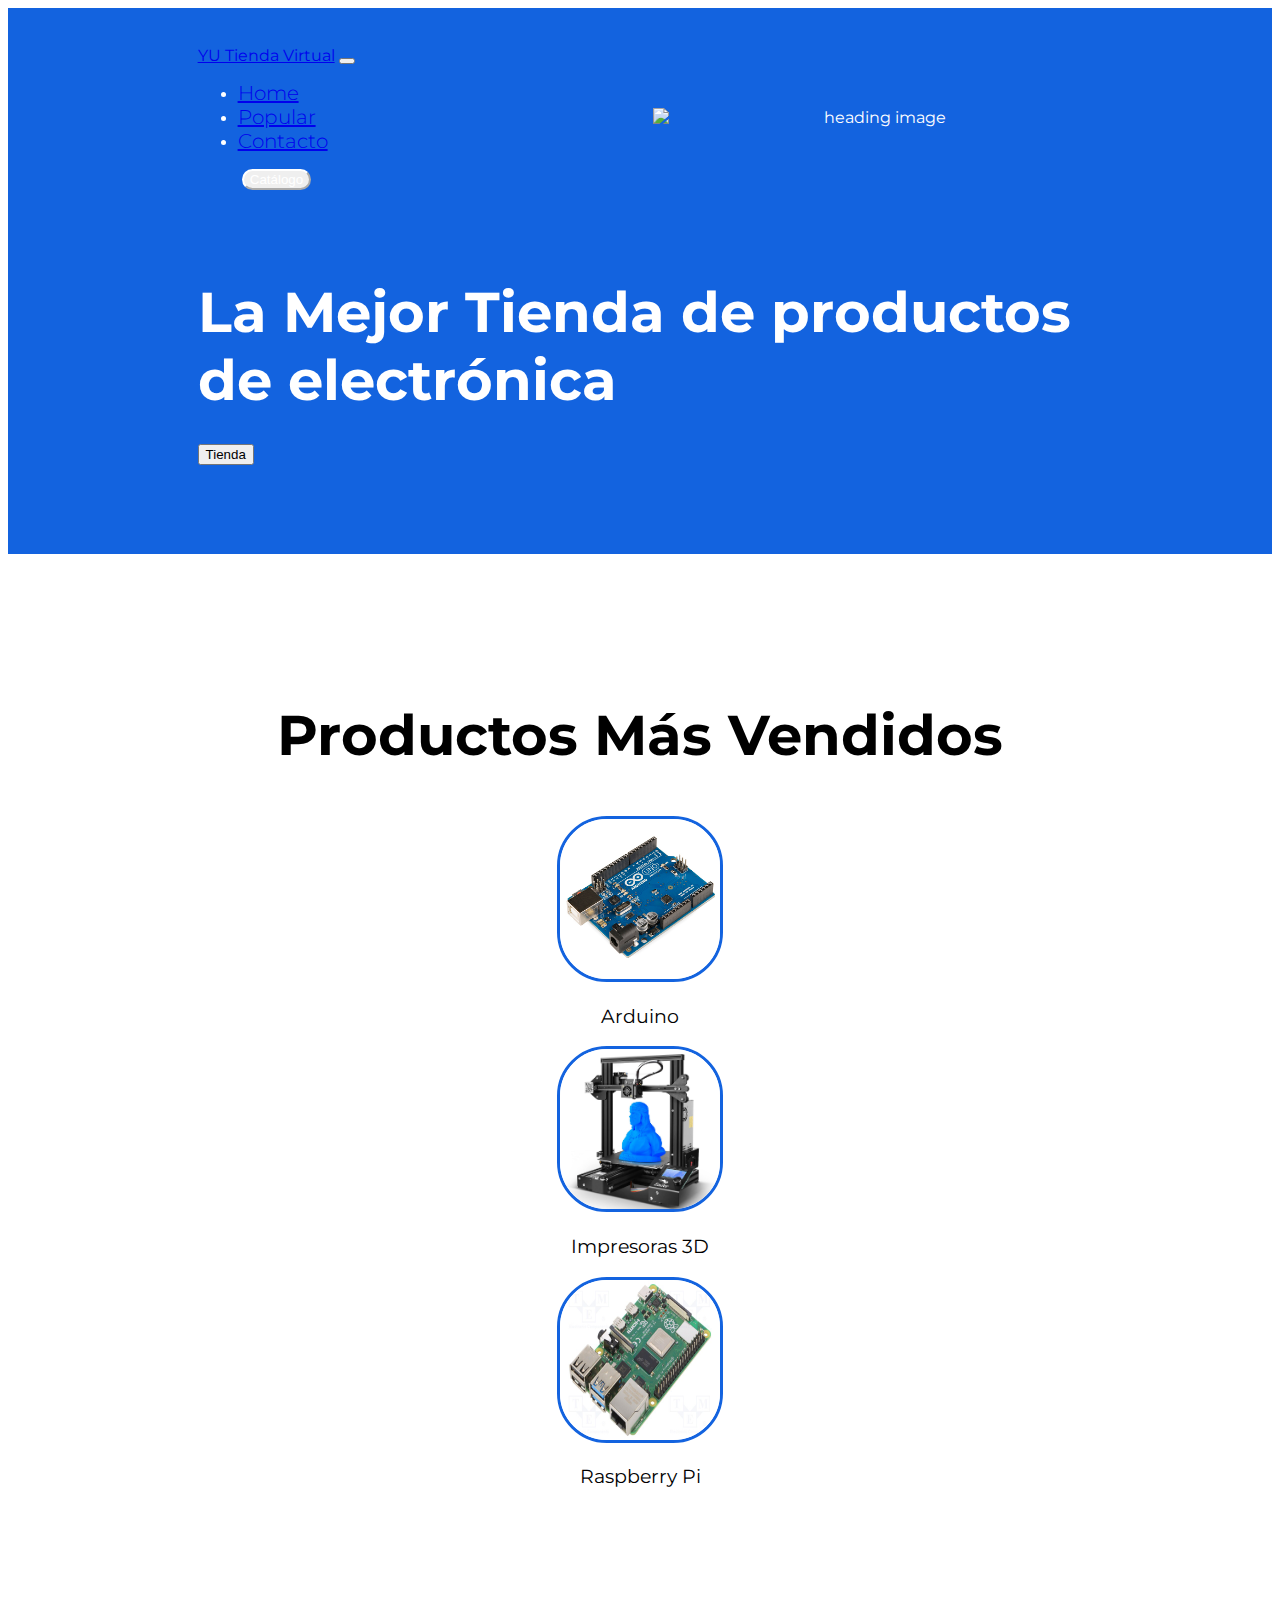
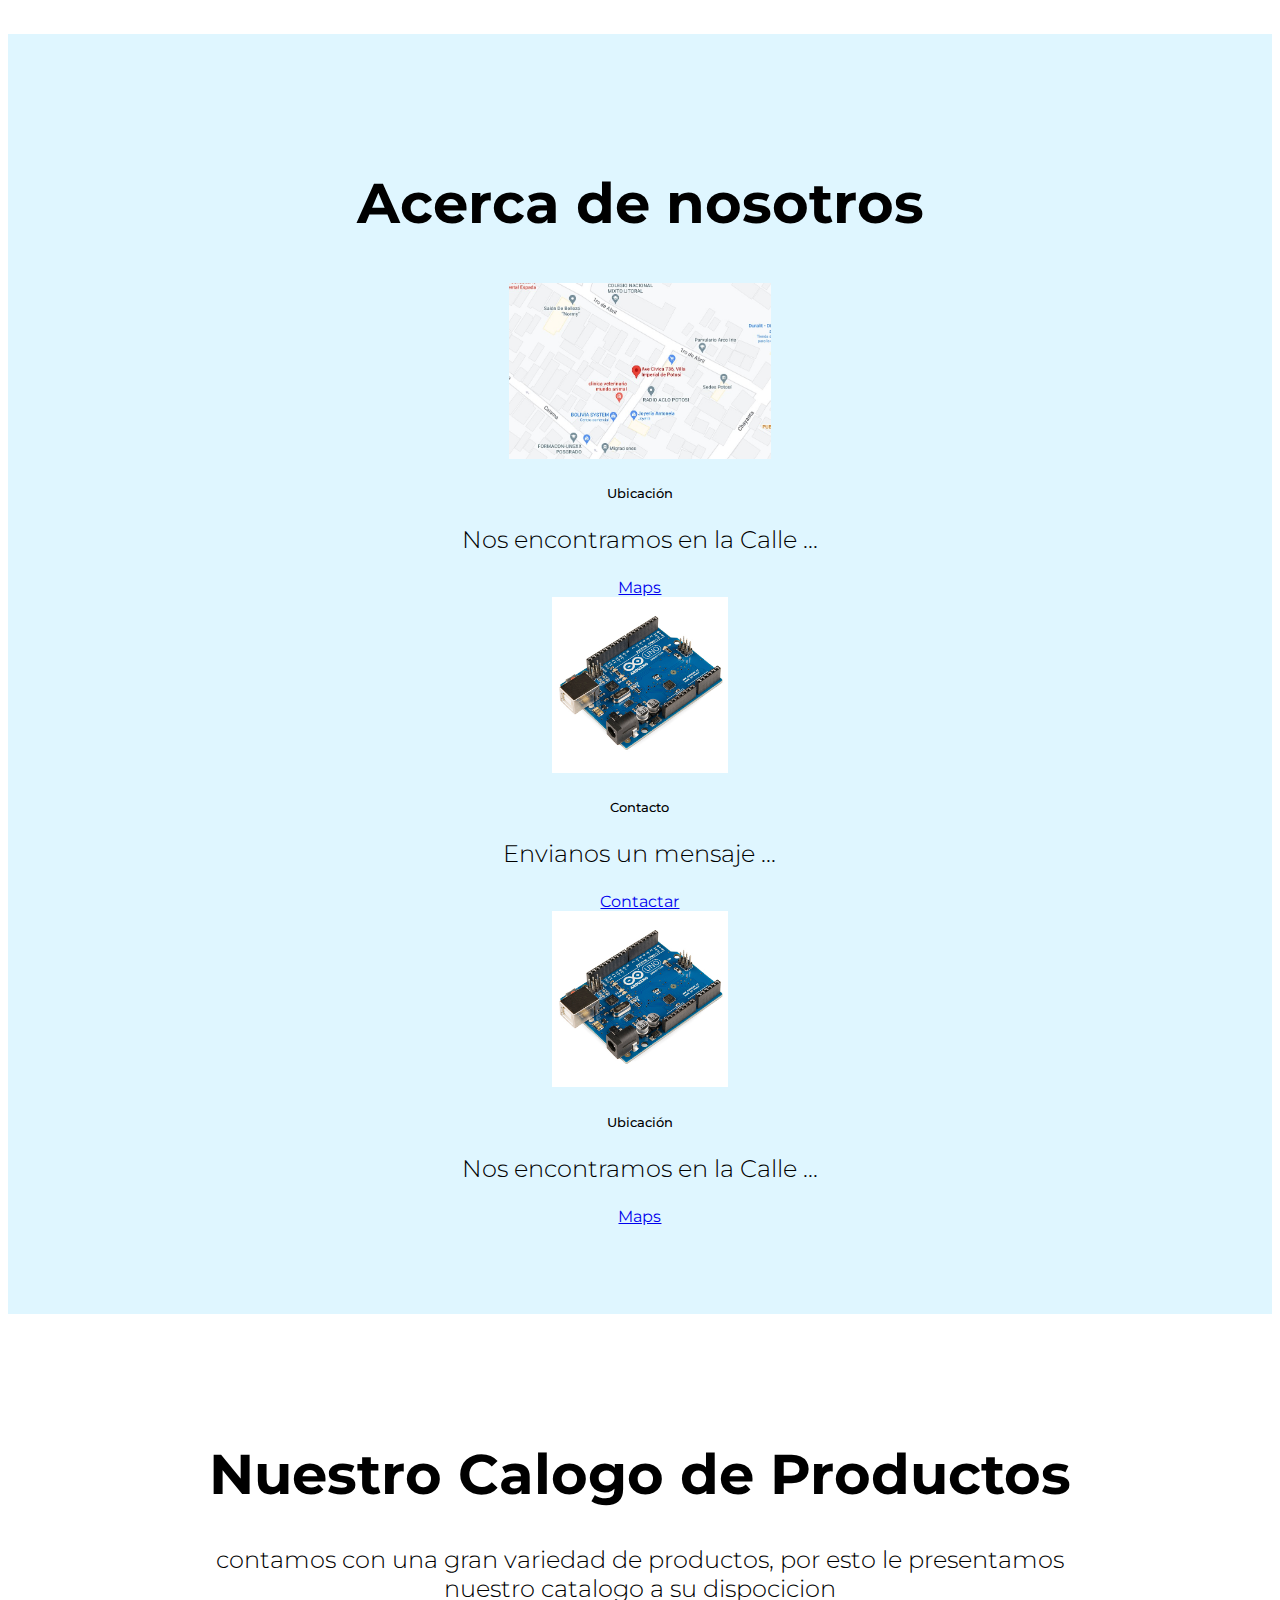
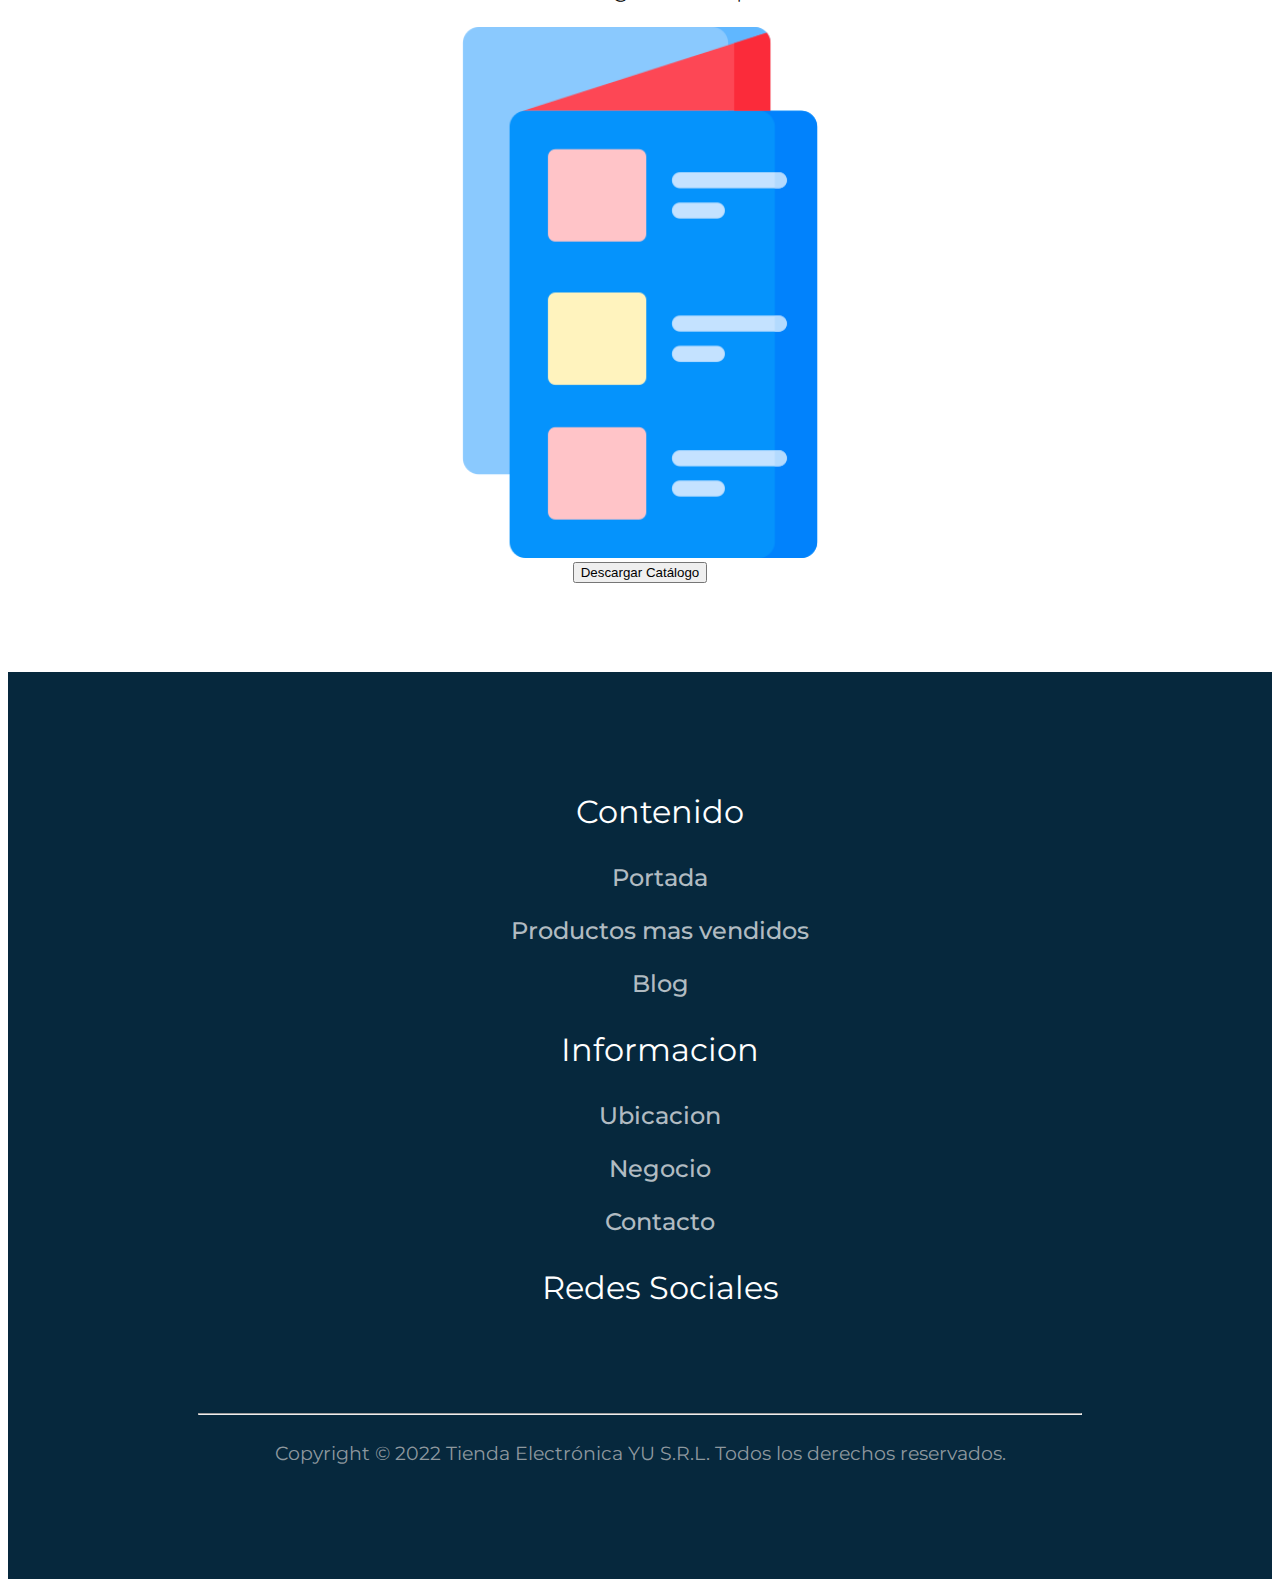
==== commit cb475959: "adding links to redirection buttons and working on mobile and laptop versions's details" ====
--- a/index.html
+++ b/index.html
@@ -29,7 +29,7 @@
                 <!-- navbar -->
                 <nav class="navbar navbar-expand-lg navbar-dark mb-3">
                     <div class="container-fluid">
-                        <a class="navbar-brand" href="#">YU Tienda Virtual</a>
+                        <a class="navbar-brand" href="#title">YU Tienda Virtual</a>
                         <button class="navbar-toggler" type="button" data-bs-toggle="collapse" data-bs-target="#navbarSupportedContent"
                             aria-controls="navbarSupportedContent" aria-expanded="false" aria-label="Toggle navigation">
                             <span class="navbar-toggler-icon"></span>
@@ -38,7 +38,7 @@
                         <div class="collapse navbar-collapse" id="navbarSupportedContent">
                              <ul class="navbar-nav ms-auto mb-2 mb-lg-0">
                                 <li class="nav-item">
-                                    <a class="nav-link active" aria-current="page" href="#">Home</a>
+                                    <a class="nav-link active" aria-current="page" href="#title">Home</a>
                                 </li>
                                 <li class="nav-item">
                                     <a class="nav-link" href="#Features">Popular</a>
@@ -108,7 +108,7 @@
                 <div class="row">
                     <div class="col col-12 col-lg-4 mb-5">
                         <div class="card text-start">
-                            <img src="images/arduino.jpg" class="card-img-top" alt="...">
+                            <img src="images/location.jpg" class="card-img-top" alt="...">
                             <div class="card-body">
                                 <h5 class="card-title">Ubicación</h5>
                                 <p class="card-text dark-text">Nos encontramos en la Calle ...</p>
--- a/css/styles.css
+++ b/css/styles.css
@@ -103,11 +103,15 @@
 
 .card {
     margin: auto;
-    width: 80%;
+    width: 90%;
 }
 
 .card-title {
     font-weight: 500;
+}
+
+.card-img-top {
+    height: 11rem;
 }
 
 /* catalog section */
@@ -183,9 +187,14 @@
 
     /* cards section */
 
-    /* .card {
-        width: 23rem;
-    } */
+    .card {
+        margin: auto;
+        width: 80%;
+    }
+
+    .card-img-top {
+        height: 16rem;
+    }
 }
 
 /* tablet size and below */
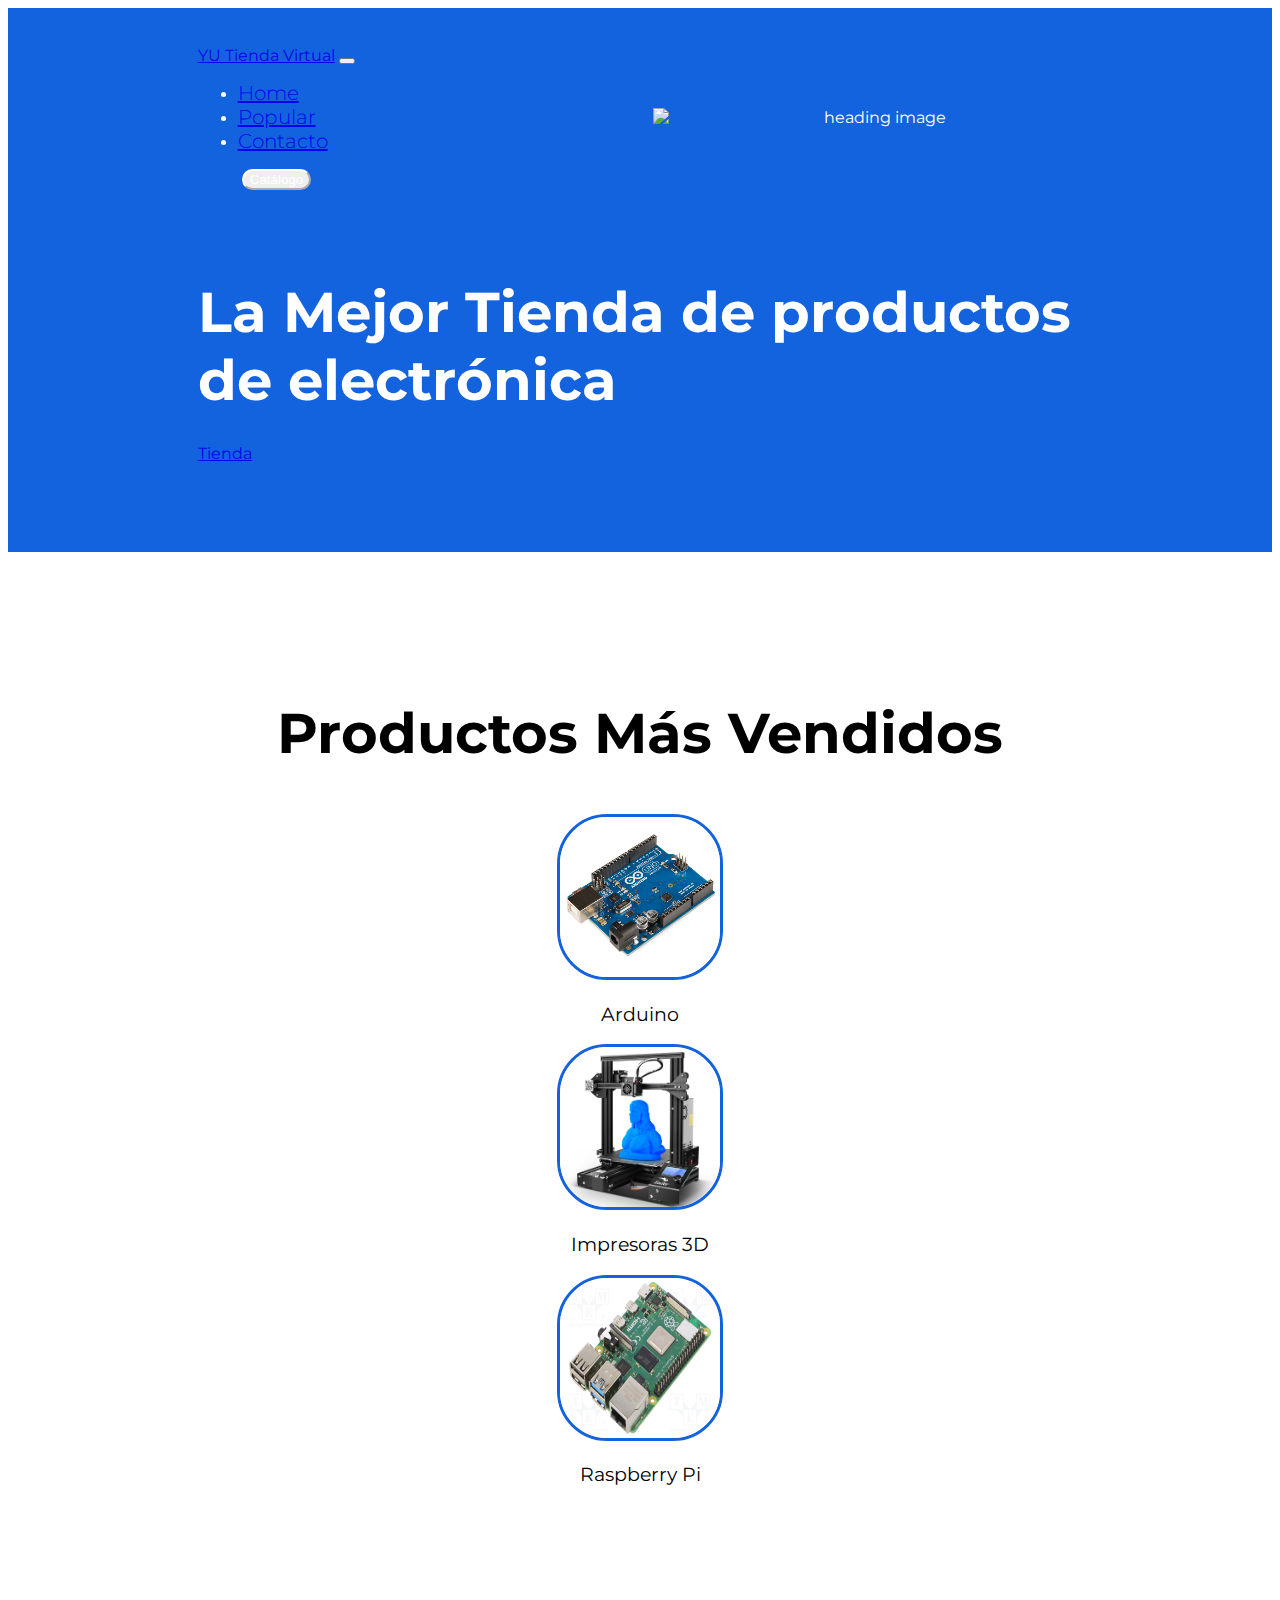
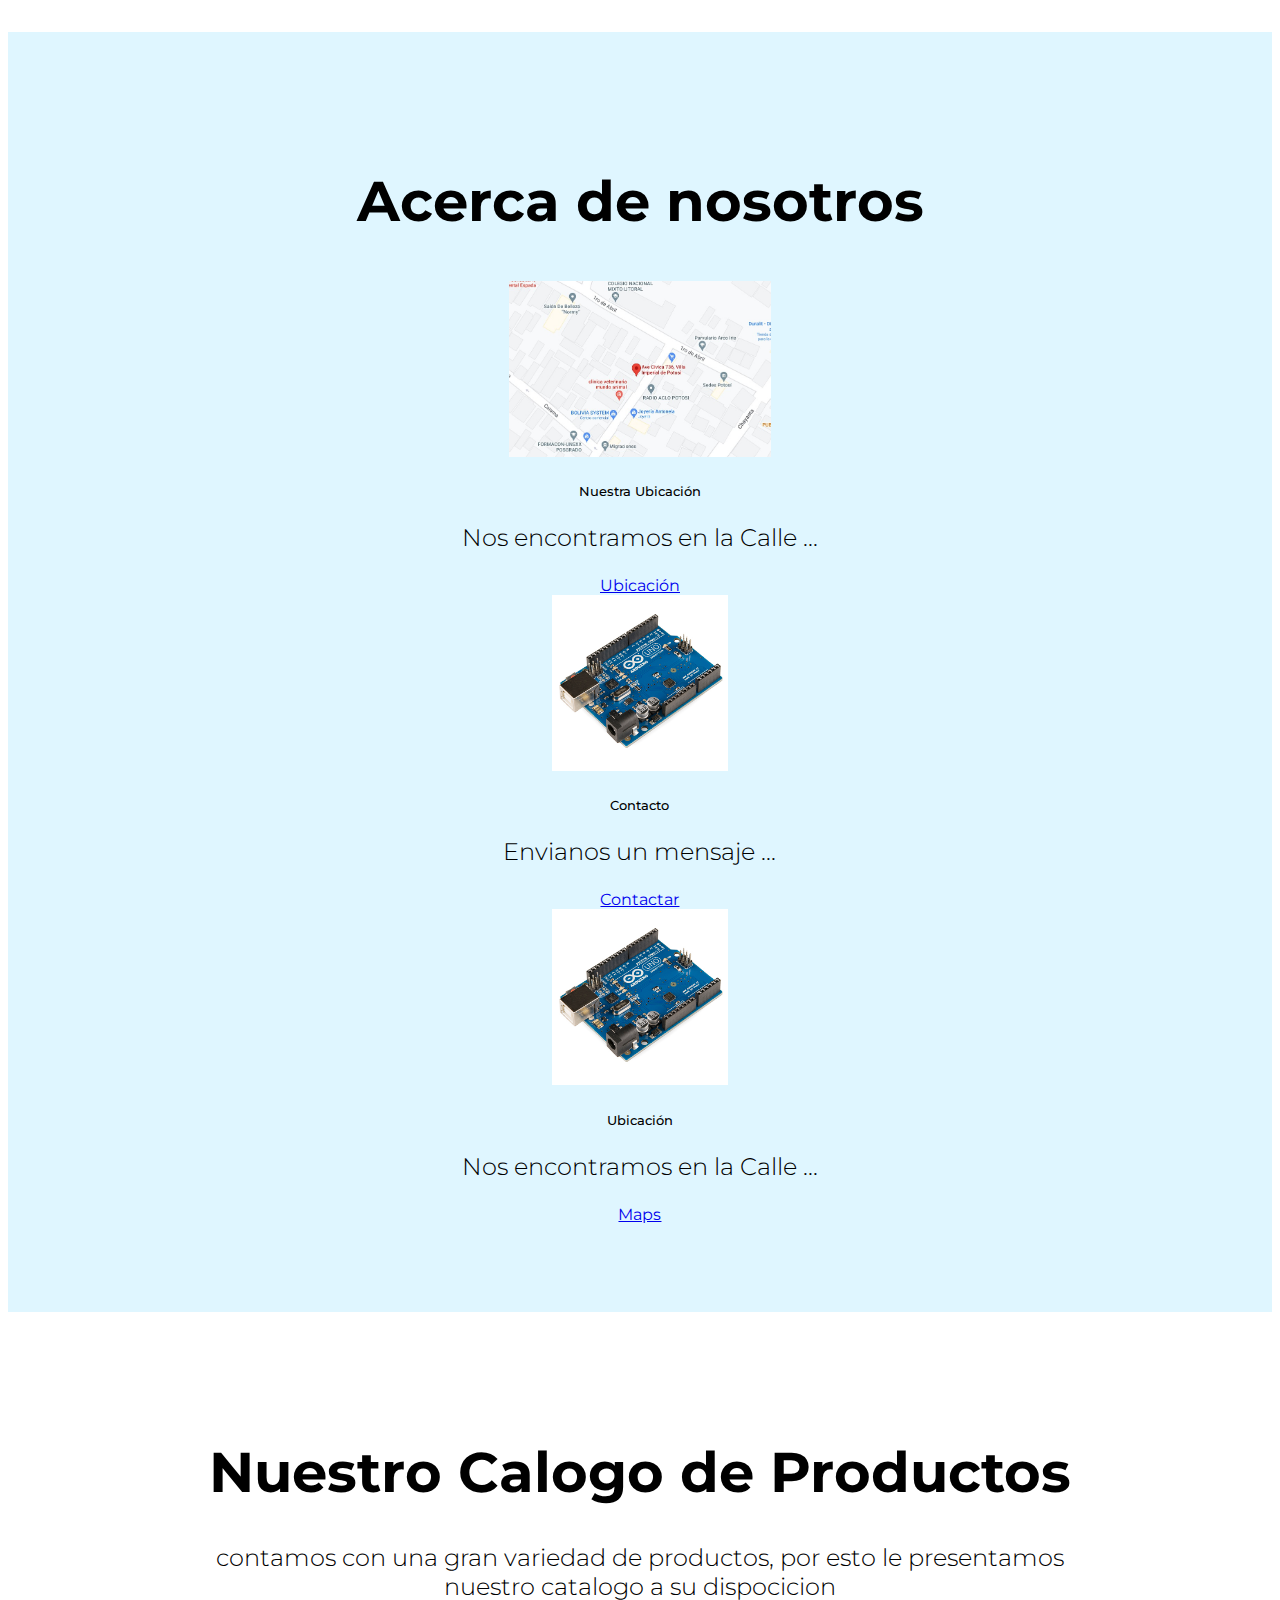
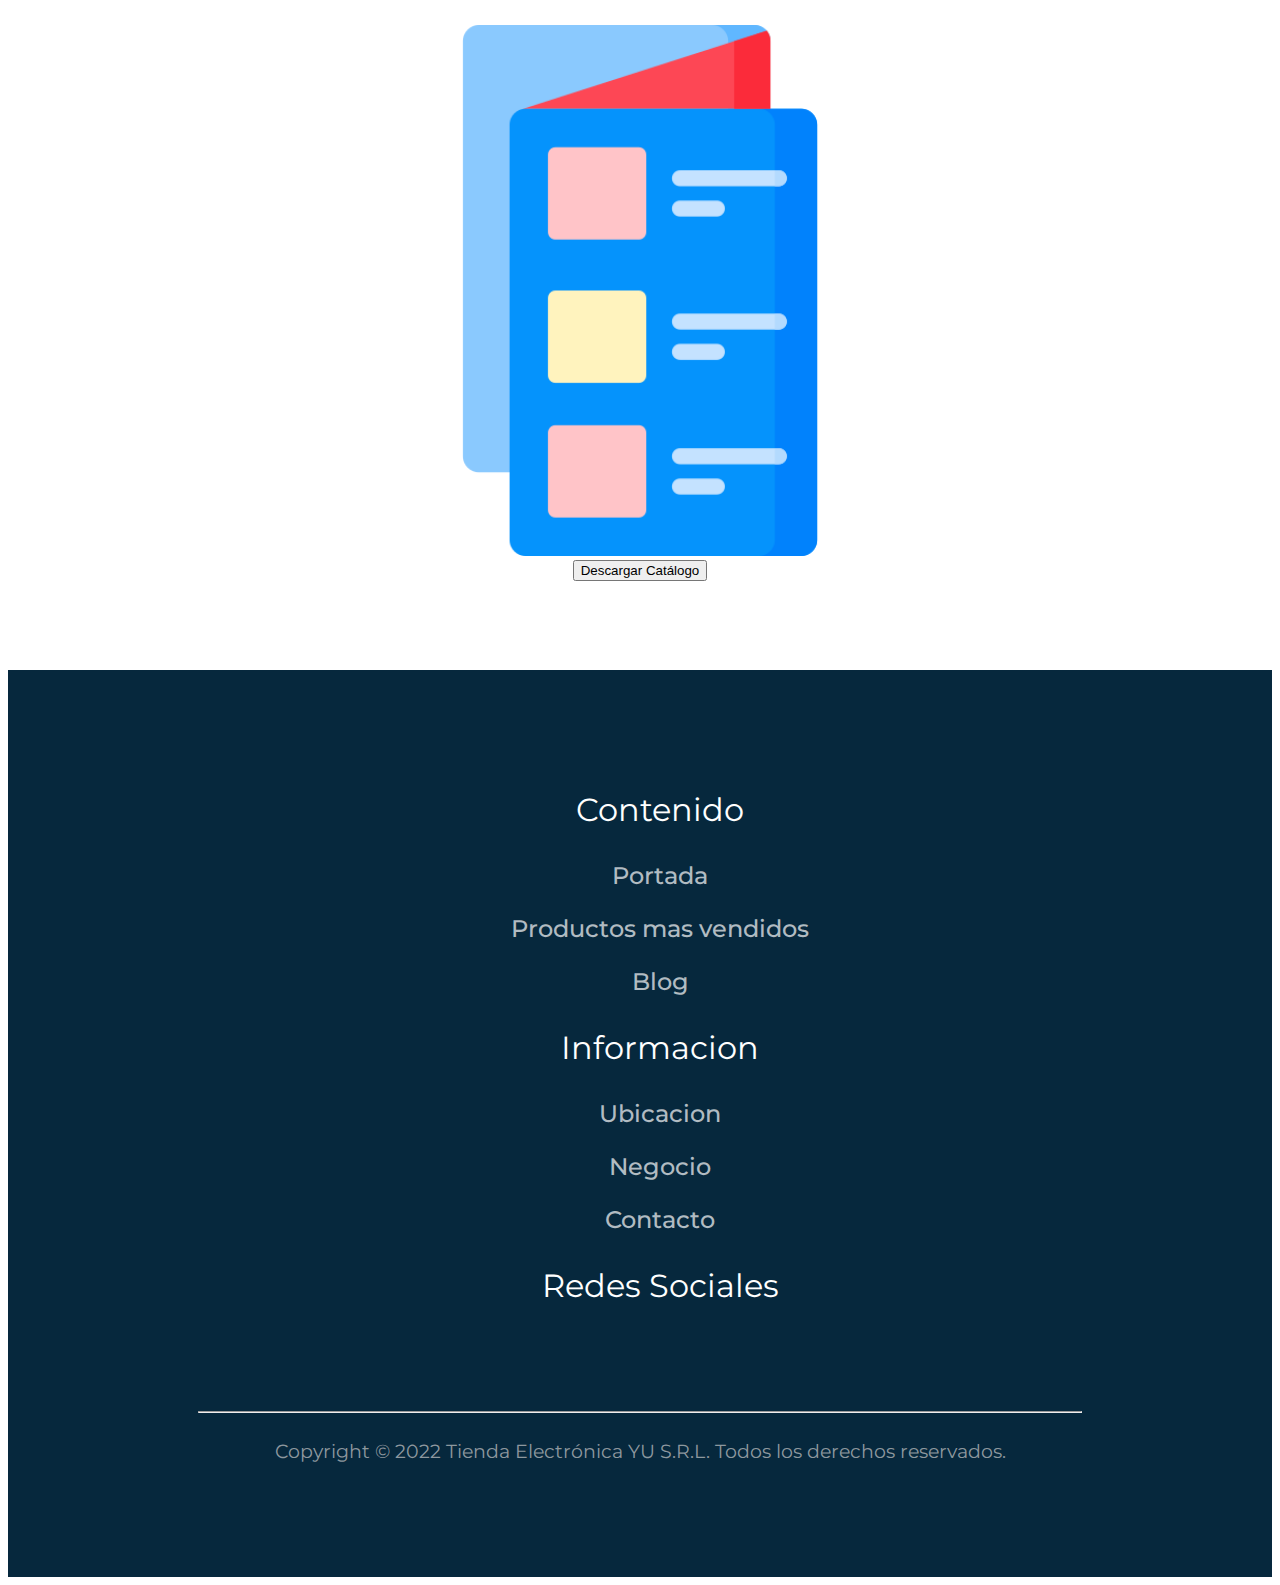
==== commit cf0df959: "adding link adresses to pages for the fluid navigation ��" ====
--- a/index.html
+++ b/index.html
@@ -70,7 +70,7 @@
                             <img src="images/heading1.png" class="heading-img" alt="heading image">
                         </div>
                     </div>
-                    <button type="button" class="dwl-button btn btn-light btn-lg mt-5 mt-lg-5"><i class="fa-solid fa-store"></i> Tienda</button>
+                    <a href="subs/market.html" type="button" class="dwl-button btn btn-light btn-lg mt-5 mt-lg-5"><i class="fa-solid fa-store"></i> Tienda</a>
                 </div>
             </div>
             
@@ -110,9 +110,9 @@
                         <div class="card text-start">
                             <img src="images/location.jpg" class="card-img-top" alt="...">
                             <div class="card-body">
-                                <h5 class="card-title">Ubicación</h5>
+                                <h5 class="card-title">Nuestra Ubicación</h5>
                                 <p class="card-text dark-text">Nos encontramos en la Calle ...</p>
-                                <a href="#" class="btn btn-primary"><i class="fa-solid fa-map-location-dot"></i> Maps</a>
+                                <a href="subs/location.html" class="btn btn-primary"><i class="fa-solid fa-map-location-dot"></i> Ubicación</a>
                             </div>
                         </div>
                     </div>
@@ -122,7 +122,7 @@
                             <div class="card-body">
                                 <h5 class="card-title">Contacto</h5>
                                 <p class="card-text dark-text">Envianos un mensaje ...</p>
-                                <a href="#" class="btn btn-primary"><i class="fa-regular fa-paper-plane"></i> Contactar</a>
+                                <a href="subs/contact.html" class="btn btn-primary"><i class="fa-regular fa-paper-plane"></i> Contactar</a>
                             </div>
                         </div>
                     </div>
@@ -213,6 +213,9 @@
                 <h4 class="copyright">Copyright © 2022 Tienda Electrónica YU S.R.L. Todos los derechos reservados.</h4>
             </div>
         </footer>
+
+        <!-- bootstrap js cdn -->
+
         <script src="https://cdn.jsdelivr.net/npm/bootstrap@5.2.2/dist/js/bootstrap.bundle.min.js"
             integrity="sha384-OERcA2EqjJCMA+/3y+gxIOqMEjwtxJY7qPCqsdltbNJuaOe923+mo//f6V8Qbsw3"
             crossorigin="anonymous"></script>
--- a/css/styles.css
+++ b/css/styles.css
@@ -29,6 +29,8 @@
     font-weight: 300;
 }
 
+/* heading section */
+
 .nav-item {
     padding-right: 5%;
 }
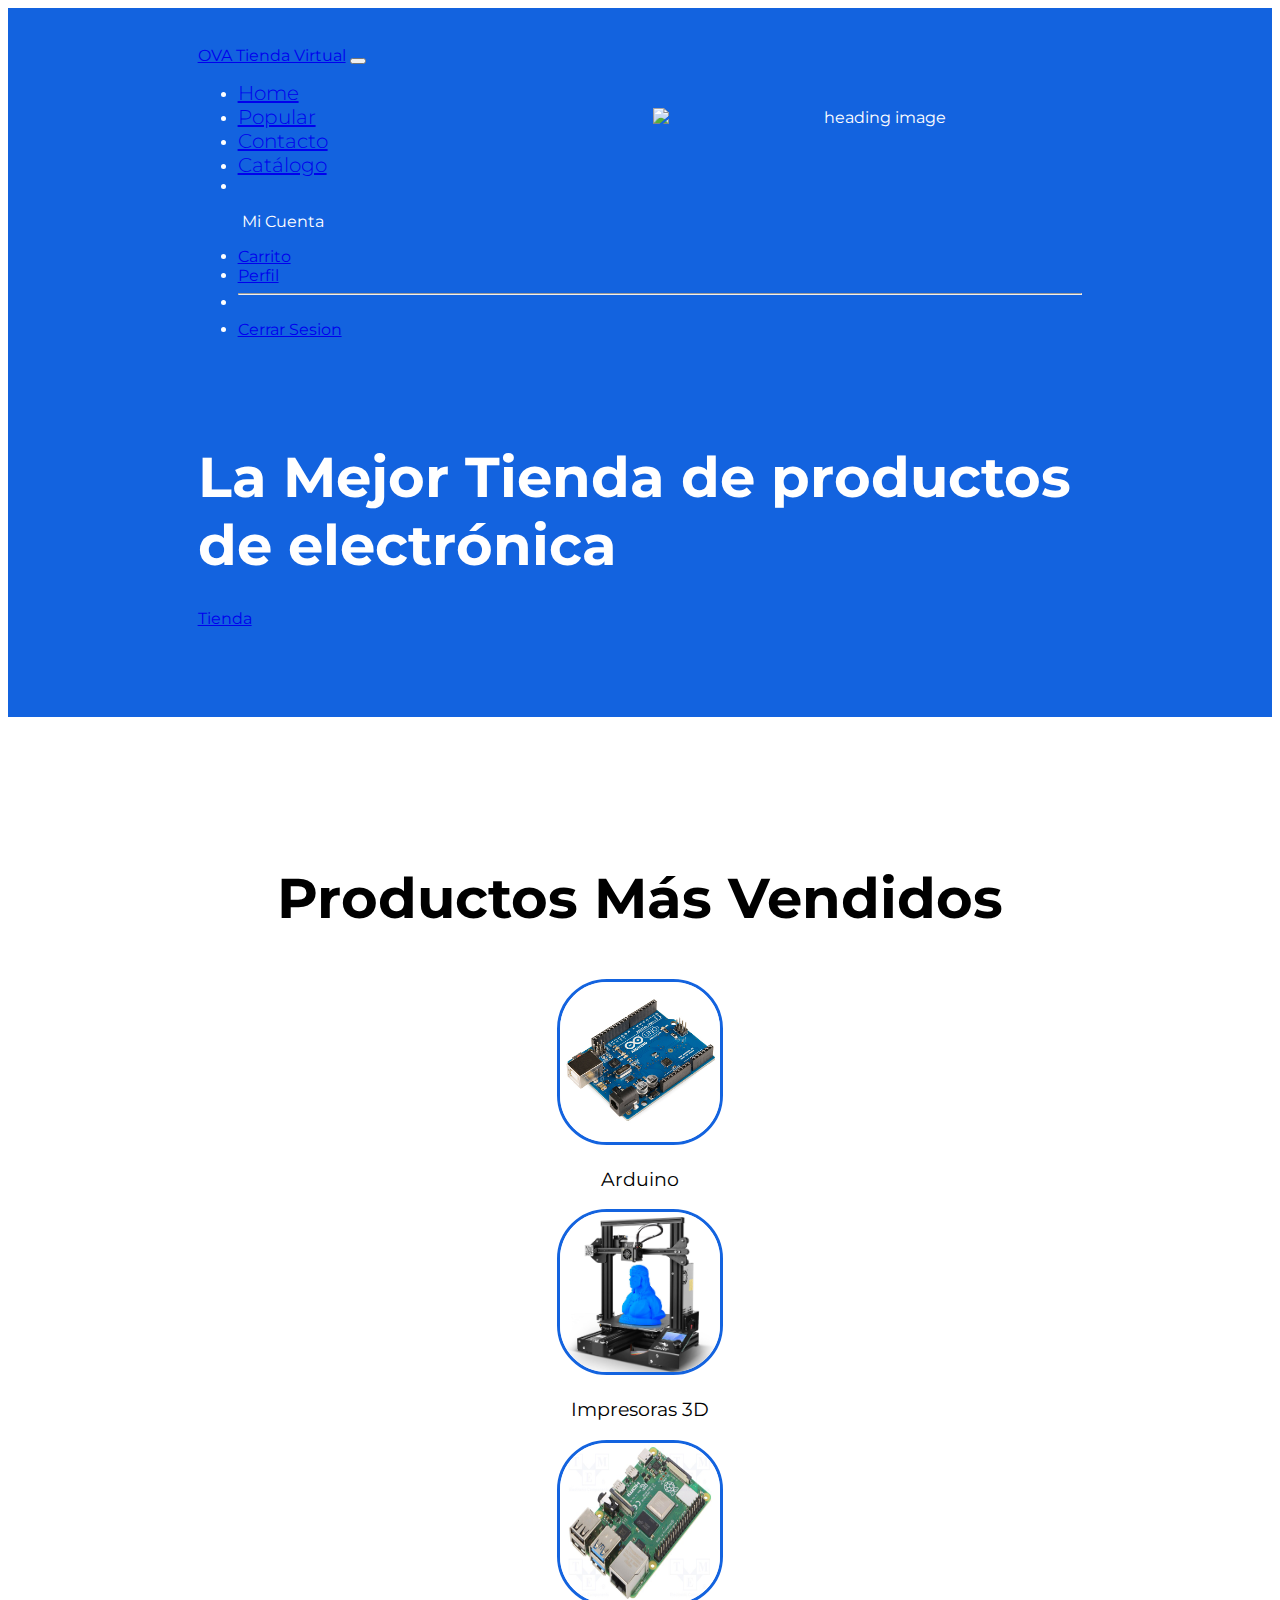
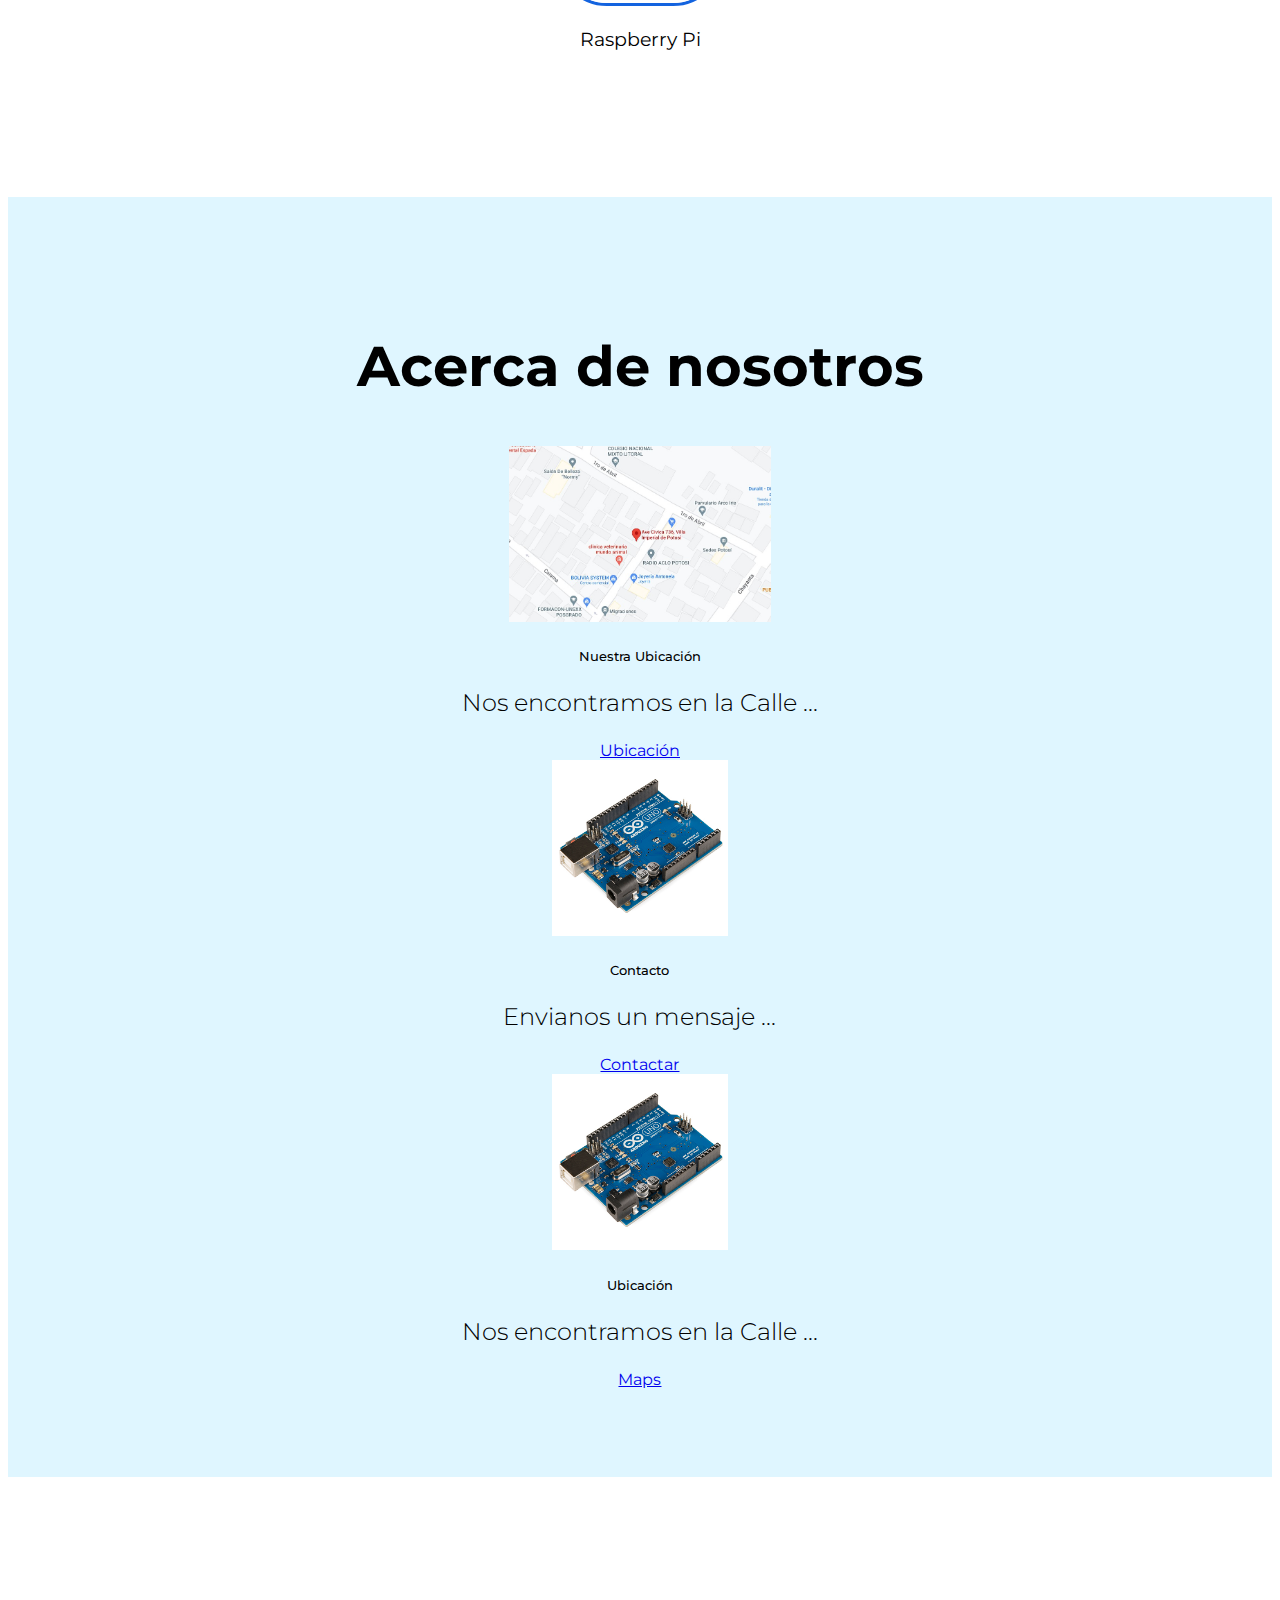
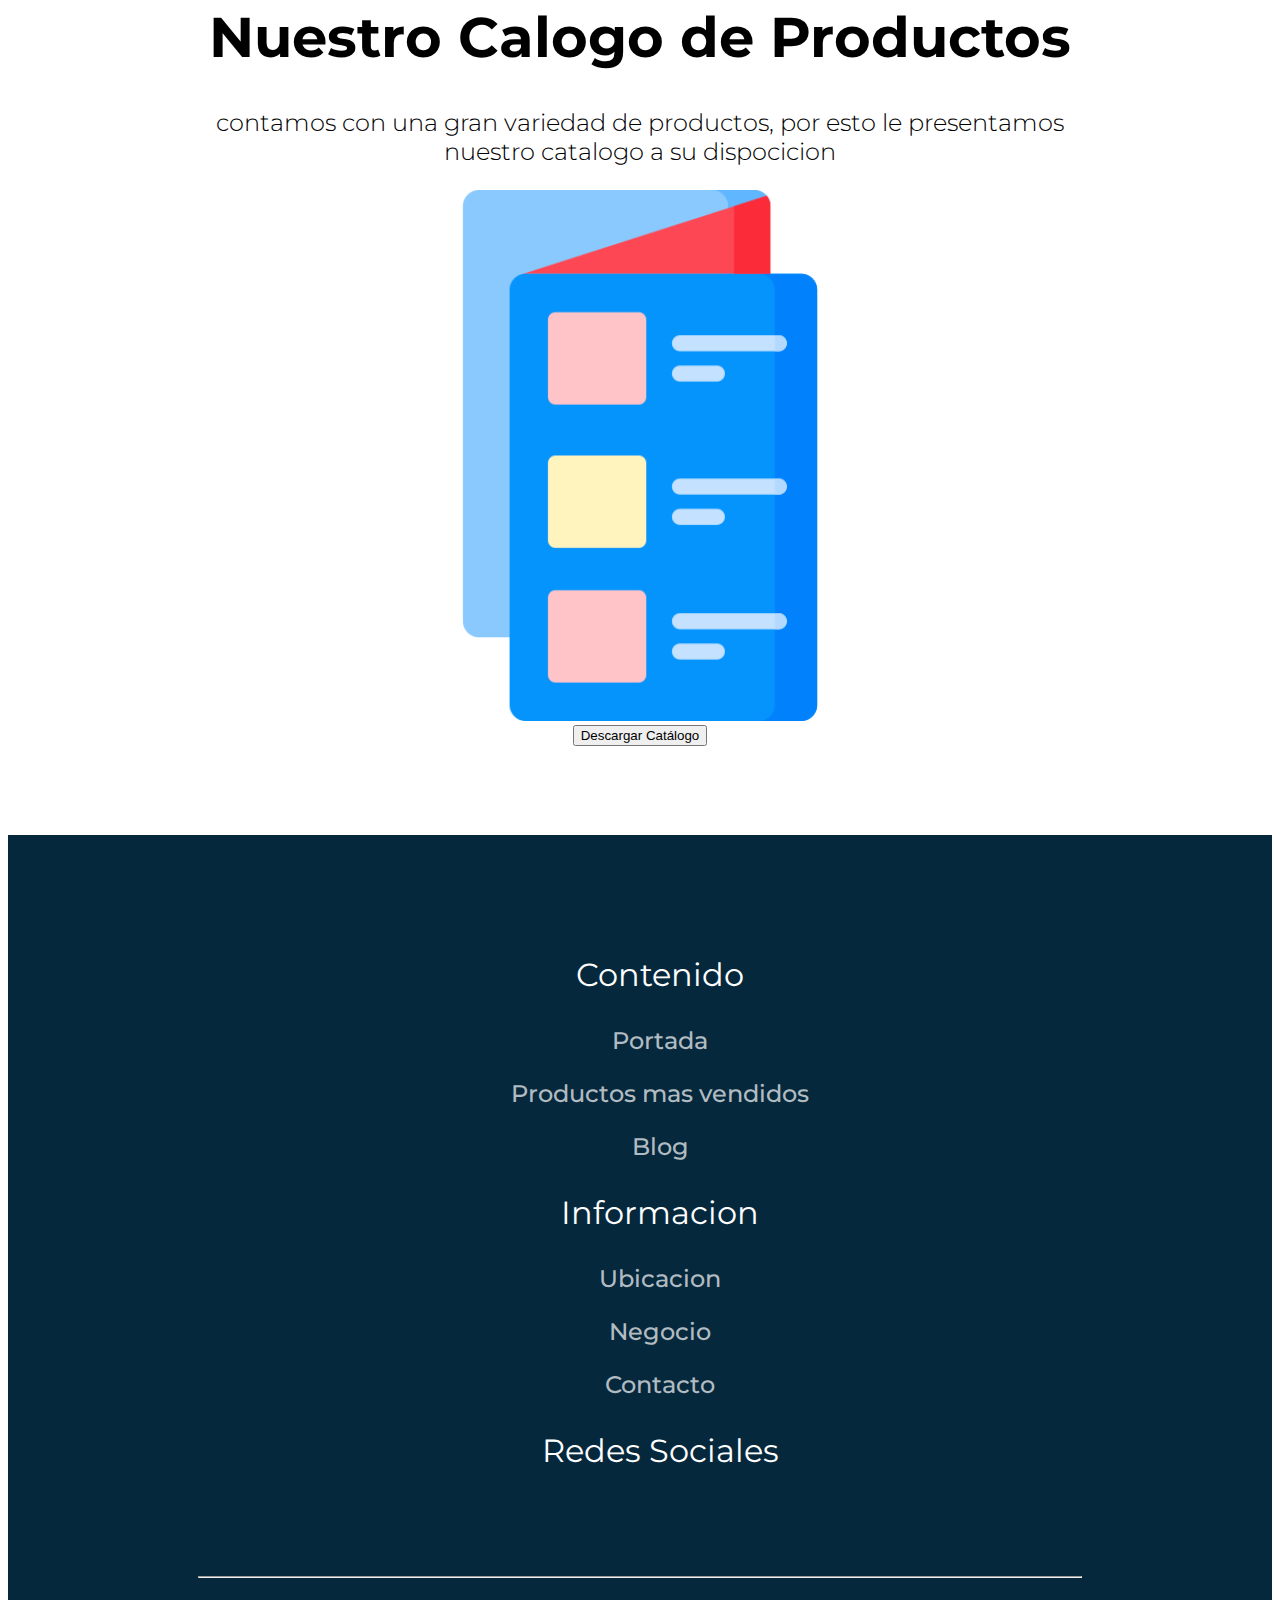
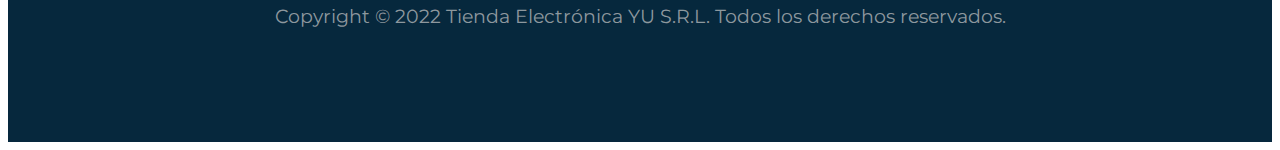
==== commit dfc471ac: "changing the navbar model and fixing some issues" ====
--- a/index.html
+++ b/index.html
@@ -4,7 +4,7 @@
         <meta charset="UTF-8">
         <meta http-equiv="X-UA-Compatible" content="IE=edge">
         <meta name="viewport" content="width=device-width, initial-scale=1.0">
-        <title>Tienda Electrónica Yu</title>
+        <title>Tienda Electrónica OVA</title>
 
         <!-- boostrap -->
         <link href="https://cdn.jsdelivr.net/npm/bootstrap@5.2.2/dist/css/bootstrap.min.css" rel="stylesheet"
@@ -29,14 +29,14 @@
                 <!-- navbar -->
                 <nav class="navbar navbar-expand-lg navbar-dark mb-3">
                     <div class="container-fluid">
-                        <a class="navbar-brand" href="#title">YU Tienda Virtual</a>
+                        <a class="navbar-brand" href="#title">OVA Tienda Virtual</a>
                         <button class="navbar-toggler" type="button" data-bs-toggle="collapse" data-bs-target="#navbarSupportedContent"
                             aria-controls="navbarSupportedContent" aria-expanded="false" aria-label="Toggle navigation">
                             <span class="navbar-toggler-icon"></span>
                         </button>
 
                         <div class="collapse navbar-collapse" id="navbarSupportedContent">
-                             <ul class="navbar-nav ms-auto mb-2 mb-lg-0">
+                             <ul class="navbar-nav ms-auto mb-2 mb-lg-0 pe-0 pe-lg-3">
                                 <li class="nav-item">
                                     <a class="nav-link active" aria-current="page" href="#title">Home</a>
                                 </li>
@@ -46,13 +46,28 @@
                                 <li class="nav-item">
                                     <a class="nav-link" href="#cards">Contacto</a>
                                 </li>
-                                <!-- <li class="nav-item">
-                                    <a class="nav-link" href="#">Catalogo</a>
-                                </li> -->
-                            </ul>
-                            <a href="#Catalog">
-                                <button type="button" class="btn btn-outline-dark catalog-btn ms-0 ms-lg-5"><i class="fa-sharp fa-solid fa-download"></i> Catálogo</button>
-                            </a>
+                                <li class="nav-item">
+                                    <a class="nav-link" href="../index.html#Catalog">Catálogo</a>
+                                </li>
+                                <li>
+                                    
+                                </li>
+                            </ul>
+                            
+                            <div class="dropdown-center ms-0 ms-lg-5">
+                                <a type="button" class="btn btn-outline-light catalog-btn ms-0 ms-lg-2 dropdown-toggle" data-bs-toggle="dropdown"
+                                    aria-expanded="false">
+                                    <span class="ps-2"> Mi Cuenta</span>
+                                </a>
+                                <ul class="dropdown-menu text-small shadow">
+                                    <li><a class="dropdown-item" href="cart_sopping.html">Carrito</a></li>
+                                    <li><a class="dropdown-item" href="account_customers.html">Perfil</a></li>
+                                    <li>
+                                        <hr class="dropdown-divider">
+                                    </li>
+                                    <li><a class="dropdown-item" href="#">Cerrar Sesion</a></li>
+                                </ul>
+                            </div>
                         </div>
                     </div>
                 </nav>
